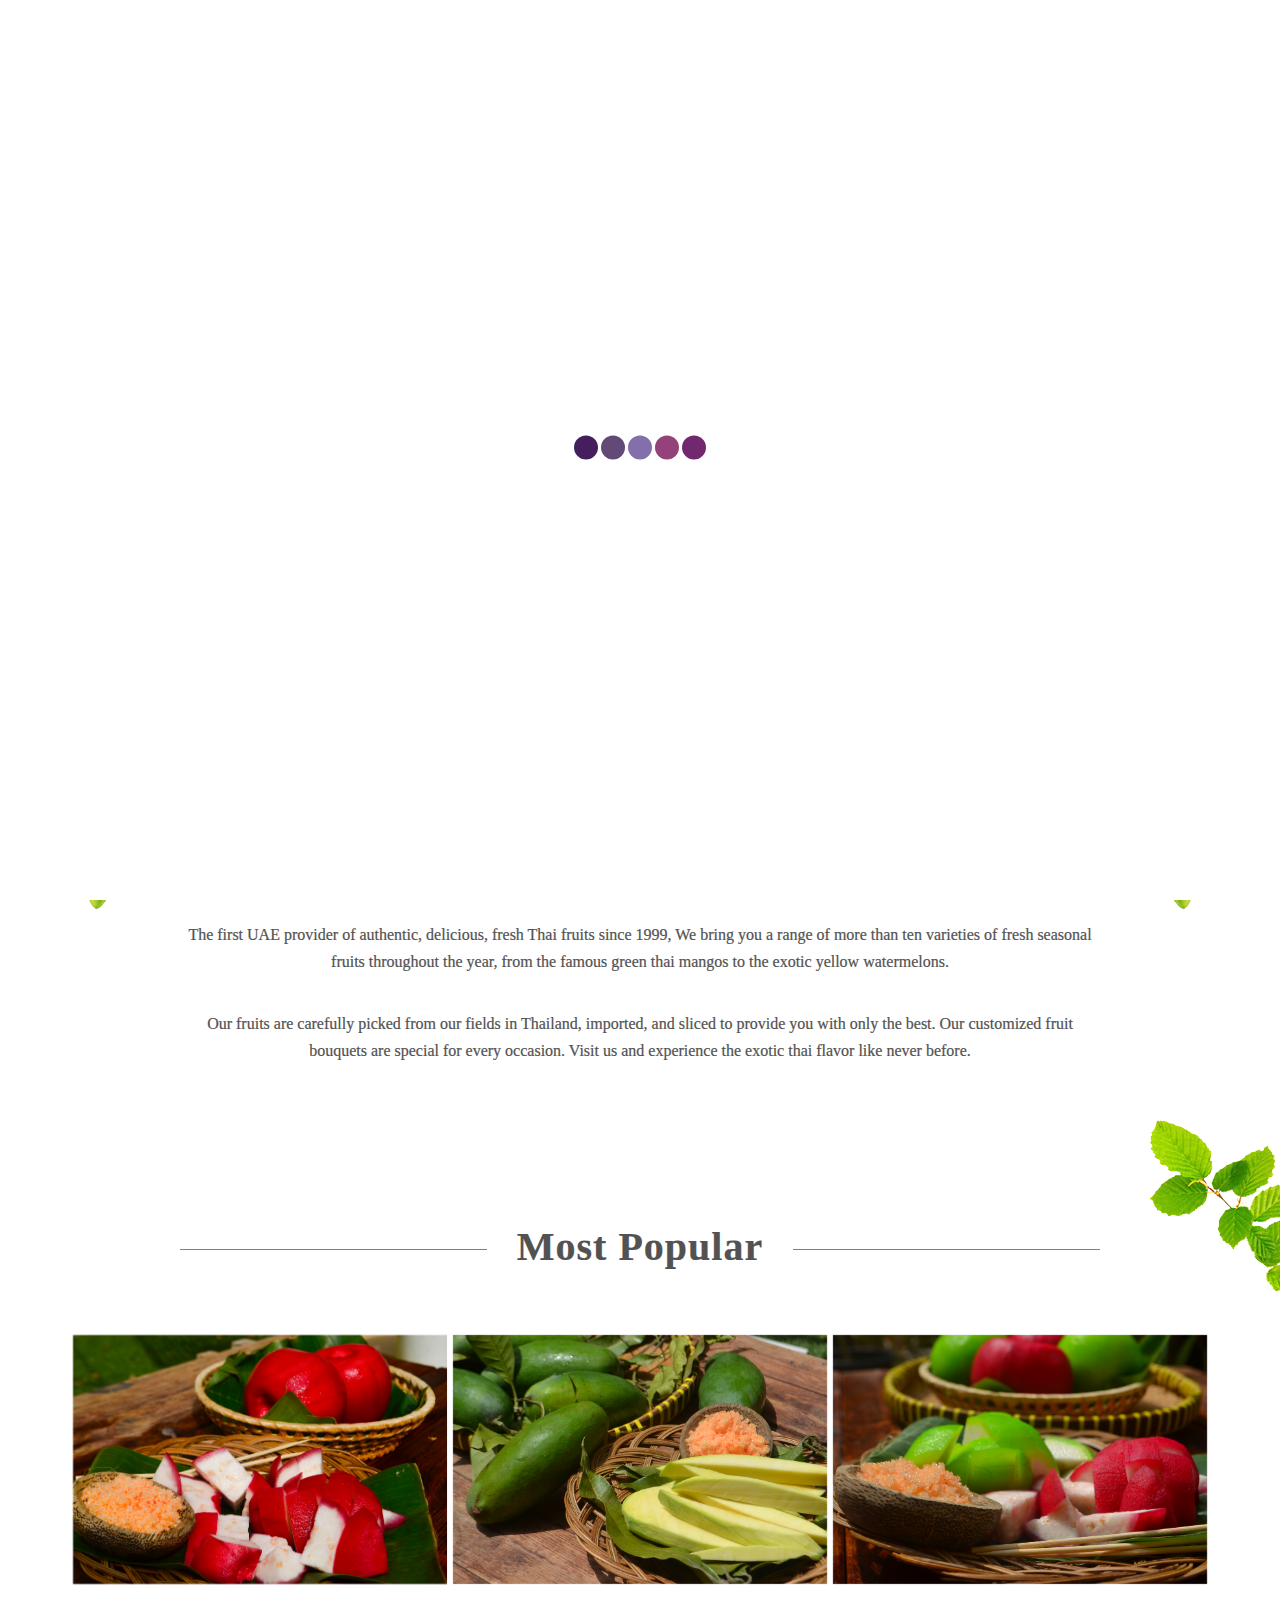
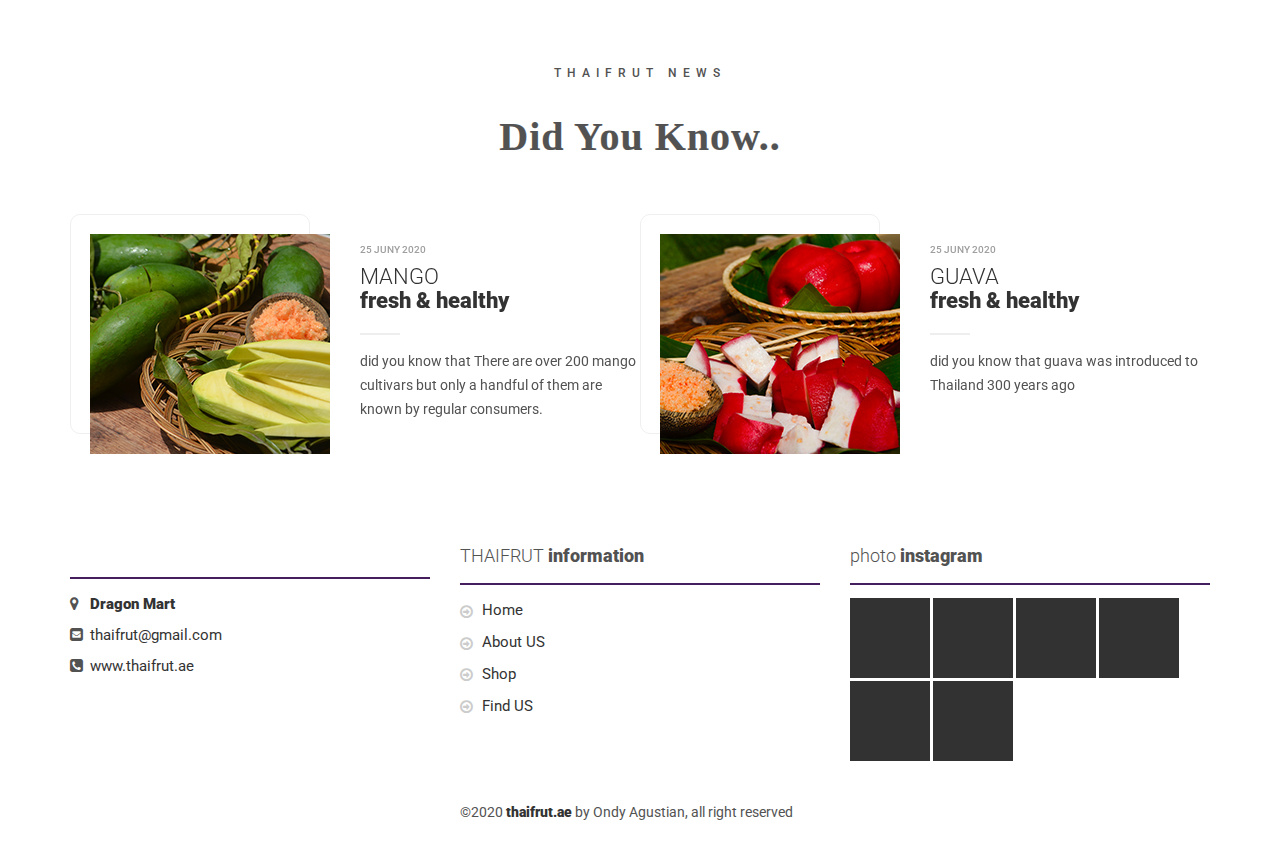
==== index.html @ 0eace8b3 "Update index.html" ====
<!DOCTYPE html>
<!--[if IE 7]><html class="no-js ie7 oldie" lang="en-US"> <![endif]-->
<!--[if IE 8]><html class="no-js ie8 oldie" lang="en-US"> <![endif]-->
<!--[if gt IE 8]><!-->
<html lang="en">
    <head>
        <meta charset="utf-8">
        <!--[if IE]><meta http-equiv="X-UA-Compatible" content="IE=edge"><![endif]-->
        <meta name="viewport" content="width=device-width, initial-scale=1">
        <meta name="description" content="business, ecommerce">
        <meta name="author" content="Green Design">

        <title>THAIFRUT</title>

        <!-- Favicon -->
        <link rel="apple-touch-icon" sizes="144x144" href="assets/ico/icon-thaifrut.png">
        <link rel="shortcut icon" href="assets/ico/icon-thaifrut.png">

        <!-- Font Icon -->
        <link href="assets/css/plugin/font-awesome.min.css" rel="stylesheet" type="text/css">
        



        <!-- CSS Global -->
        <link href="assets/css/plugin/bootstrap.min.css" rel="stylesheet" type="text/css">  
        <link href="assets/css/plugin/bootstrap-select.min.css" rel="stylesheet" type="text/css">           
        <link href="assets/css/plugin/animate.css" rel="stylesheet" type="text/css"> 
        <link href="assets/css/plugin/subscribe-better.css" rel="stylesheet" type="text/css"> 
        <link href="assets/css/plugin/owl.carousel.min.css" rel="stylesheet" type="text/css">
        <!-- Custom CSS -->
        <link href="assets/css/theme.css" rel="stylesheet" type="text/css">

        <!-- Color CSS --> 

        <!--[if lt IE 9]>
        <script src="assets/js/plugin/html5shiv.js"></script>
        <script src="assets/js/plugin/respond.js"></script>
        <![endif]-->        
    </head>

    <body id="home" class="wide" >

        <div id="loading">
            <div class="loader">
                <div class="dot"></div>
                <div class="dot"></div>
                <div class="dot"></div>
                <div class="dot"></div>
                <div class="dot"></div>
            </div>
        </div>

        <!-- WRAPPER -->
        <main class="wrapper home-wrap"> 
            <!-- CONTENT AREA -->

            <!-- Main Header Start -->
            <header class="main-header">                  
                <div class="container-fluid rel-div">
                    <div class="col-lg-4 col-sm-8">
                        <div class="main-logo">
                            <a href="index.html"> <img alt="" src="assets/img/logo/main-logo-1.png" />  </a>
                            
                        </div>
                    </div>

                    <div class="col-lg-6 responsive-menu">  
                        <div class="responsive-toggle fa fa-bars"> </div>
                        <nav class="fix-navbar" id="primary-navigation">            
                            <ul class="primary-navbar">                                                
                                <li class="dropdown active">
                                    <a href="index.html" class="dropdown-toggle" role="button" aria-haspopup="true" >Home</a>                                            
                                   
                                </li> 
                                <li><a href="about-us.html">About Us</a></li>
                                <li class="dropdown">
                                    <a href="#" class="dropdown-toggle" role="button" aria-haspopup="true" >Shop</a>                                     
                                </li>
                                
                                
                                <li><a href="contact.html">Find Us</a></li>   
                                
                            </ul>                           
                        </nav>
                    </div>

                  <div class="col-lg-2 col-sm-4 cart-megamenu">
                        
                        <div class="mega-submenu">

                            <span class="nav-trigger">
                                <a class="menu-toggle" href="#"> <img src="assets/img/icons/menu.png" alt="" /> </a>
                            </span>
                            
                        </div>
                        <div class="responsive-toggle fa fa-bars"> </div>
                    </div>

                </div>  
            </header>
            <!-- / Main Header Ends -->   

            <!-- Main Slider Start -->
            <section class="main-slide">
                <div id="naturix-slider" class="owl-carousel nav-1">
                    <div class="item">                        
                        <img alt=".." src="assets/img/slider/slide-1.jpg">
                        <div class="tbl-wrp slide-1">
                            <div class="text-middle">
                                <div class="tbl-cell">
                                    <div class="slide-caption container text-center">
                                        
                                       
                                        
                                    </div>
                                </div>
                            </div>
                        </div>
                    </div>
                    <div class="item">                       
                        <img alt=".." src="assets/img/slider/slide-3.jpg">
                        <div class="tbl-wrp slide-1">
                            <div class="text-middle">
                                <div class="tbl-cell">
                                    <div class="slide-caption container text-center">
                                        <div class="slide-title">
                                           
                                            
                                        </div>
                                        <div class="slide-title2 pb-50">
                                            
                                        </div>
                                        <div class="slide">
                                              
                                        </div>
                                    </div>
                                </div>
                            </div>
                        </div>
                    </div>
                </div>               
            </section>
            <!-- / Main Slider Ends -->   

            
            <!-- Organic Farmfood Starts-->
            <section class="organic-farm sec-space-top " style="background-image: url('assets/img/logo/background-3.png'); width: 100%; background-repeat: no-repeat;">

                <img alt="" src="assets/img/extra/sec-img-11.png" class="left-bg-img" />  
                <img alt="" src="assets/img/extra/sec-img-12.png" class="center-bg-img" />  

                <div class="container rel-div">
                    <div class="title-wrap">
                        <h2 class="section-title"> <span class="light-font">Welcome to</span> <strong>THAI FRUT </strong> </h2>
                        <h4 class="sub-title"> <span> ABOUT THAIFRUT STORE </span> </h4>
                        <p>The first UAE provider of authentic, delicious, fresh Thai fruits since 1999, We bring you a range of more than ten varieties of fresh seasonal fruits throughout the year, from the famous green thai mangos to the exotic yellow watermelons.</p>
                        <p>Our fruits are carefully picked from our fields in Thailand, imported, and sliced to provide you with only the best.
Our customized fruit bouquets are special for every occasion. Visit us and experience the exotic thai flavor like never before.</p>
                    </div>
                    
            </section>
            <!-- / Organic Farmfood Ends -->

            
            

            <!-- Deals Starts-->
            <section class="deals sec-space light-bg">
                <img alt="" src="assets/img/extra/sec-img-2.png" class="right-bg-img" />  
                  

                <div class="container m-bottom"> 
                     <div class="title-wrap">
                        <h2 class="section-title"> <span class="round-shape"><strong> Most Popular</strong> </span> </h2>
                    </div>
                    
                    <div id="owl-demo">
          
  <div class="item"><img src="assets/img/extra/deal-5.JPG" alt="Image"></div>
  <div class="item"><img src="assets/img/extra/deal-6.JPG" alt="Image"></div>
  <div class="item"><img src="assets/img/extra/deal-7.JPG" alt="Image"></div>
  <div class="item"><img src="assets/img/extra/deal-8.JPG" alt="Image"></div>
  <div class="item"><img src="assets/img/extra/deal-9.JPG" alt="Image"></div>
  <div class="item"><img src="assets/img/extra/deal-10.JPG" alt="Image"></div>
  <div class="item"><img src="assets/img/extra/deal-11.JPG" alt="Image"></div>
  
 
</div>
                </div>
            </section>
            <!-- / Deals Ends -->

            
          

            
            <!-- latest news Starts-->
            <section class="sec-space" style="background-color: #FFFFFF;">
                <div class="container"> 
                    <div class="title-wrap-1">
                        <h4 class="sub-title"> THAIFRUT NEWS </h4>
                        <h2 class="section-title"><strong>Did You Know.. </strong> </h2>
                    </div>

                    
                    <div class="row">
                        
                        <div class="col-lg-12 m-bottom">
                            <div id="owl-demo-2">
                            <div class="latest-news"> 
                                <div class="news-img">
                                    <img src="assets/img/blog/blog-sm-1.jpg" alt="" />
                                </div>
                                <div class="news-caption">
                                    <h4 class="sub-title-sm"> 25 JUNY 2020 </h4>
                                    <h2 class="title-2"> <a href="#"> <span class="light-font">MANGO</span><br><strong>fresh & healthy</strong> </a> </h2>
                                    <span class="divider-1"></span>
                                    <p>did you know that There are over 200 mango cultivars but only a handful of them are known by regular consumers.</p>
                                     
                                </div>
                            </div>
                            <div class="latest-news"> 
                                <div class="news-img">
                                    <img src="assets/img/blog/blog-sm-2.jpg" alt="" />
                                </div>
                                <div class="news-caption">
                                    <h4 class="sub-title-sm"> 25 JUNY 2020 </h4>
                                    <h2 class="title-2"> <a href="#"> <span class="light-font">GUAVA</span><br><strong>fresh & healthy</strong> </a> </h2>
                                    <span class="divider-1"></span>
                                    <p>did you know that guava was introduced to Thailand 300 years ago</p>
                                     
                                </div>
                            </div>
                            <div class="latest-news"> 
                                <div class="news-img">
                                    <img src="assets/img/blog/blog-sm-3.jpg" alt="" />
                                </div>
                                <div class="news-caption">
                                    <h4 class="sub-title-sm"> 25 JUNY 2020 </h4>
                                    <h2 class="title-2"> <a href="#"> <span class="light-font">RAMBUTAN</span><br><strong>fresh & healthy</strong> </a> </h2>
                                    <span class="divider-1"></span>
                                    <p>did you know that the word rambutan is derived from the Malay word rambut which means “hair”, a reference to the numerous hairy protuberances of the fruit.</p>
                                    
                                </div>
                            </div>
                            <div class="latest-news"> 
                                <div class="news-img">
                                    <img src="assets/img/blog/blog-sm-4.jpg" alt="" />
                                </div>
                                <div class="news-caption">
                                    <h4 class="sub-title-sm"> 25 JUNY 2020 </h4>
                                    <h2 class="title-2"> <a href="#"> <span class="light-font">LONGAN</span><br><strong>fresh & healthy</strong> </a> </h2>
                                    <span class="divider-1"></span>
                                    <p>did you know that the Seeds from longan can be used to stop the bleeding and absorb the venom after the snake bite.</p>
                                     
                                </div>
                            </div>
                            </div>  
                        </div>
                       
                    
                   
                    </div>
                    
                
                </div>
            </section>
            <!-- latest news Ends -->

            <!-- / CONTENT AREA -->

            <!-- FOOTER -->
            <footer class="page-footer"  style="background-image: url('assets/img/logo/background-1.jpg'); width: 100%; background-repeat: no-repeat;"> 
                <section class="sec-space light-bg">
                    <div class="container">
                        <div class="row">
                            <div class="col-md-4 col-sm-12 footer-widget">
                                <div class="main-logo">
                                    <a href="index.html"> <img alt="" src="assets/img/logo/main-logo.png" />  </a>
                                    <!-- <span class="medium-font">FRUITS STORE</span>-->
                                </div>
                                <span class="divider-2"></span>
                                <div class="text-widget">
                                    <ul>
                                        <li> <i class="fa fa-map-marker"></i> <span> <strong><a href="https://www.google.com/maps/place/Dragon+Mart/@25.2144328,55.2793891,12z/data=!4m19!1m13!4m12!1m4!2m2!1d55.2811785!2d25.2500322!4e1!1m6!1m2!1s0x3e5f6139c87f76c5:0xf11cf0123cb16f45!2sDragon+Mart+-+International+City+Al+Awir+Road+-+Interchange+5+-+Dubai!2m2!1d55.4131753!2d25.1746329!3m4!1s0x3e5f6139c87f76c5:0xf11cf0123cb16f45!8m2!3d25.1746329!4d55.4131753">Dragon Mart</a></strong></span> </li>
                                        <li> <i class="fa fa-envelope-square"></i> <span><a href="#">thaifrut@gmail.com</a> </span> </li>
                                        <li> <i class="fa fa-phone-square"></i> <span><a href="www.thaifrut.com">www.thaifrut.ae</a> </span> </li>
                                    </ul>
                                </div>
                            </div>
                            <div class="col-md-4 col-sm-4 footer-widget">
                                <h2 class="title-1">  <span class="light-font">THAIFRUT</span> <strong>information </strong> </h2>
                                <span class="divider-2"></span>
                                <ul class="list">
                                    <li> <a href="index.html"> Home </a> </li>
                                    <li> <a href="about-us.html"> About US </a> </li>
                                    <li> <a href="#"> Shop </a> </li>
                                    <li> <a href="contact.html"> Find US </a> </li>
                             
                                </ul>
                            </div>
                            
                            <div class="col-md-4 col-sm-4 footer-widget">
                                <h2 class="title-1">  <span class="light-font">photo  </span> <strong>instagram </strong> </h2>
                                <span class="divider-2"></span>
                                <ul class="instagram-widget">
                                    <li> <a href="#"> <img src="assets/img/extra/80x80-1.jpg" alt="" /> </a> </li>
                                    <li> <a href="#"> <img src="assets/img/extra/80x80-2.jpg" alt="" /> </a> </li>
                                    <li> <a href="#"> <img src="assets/img/extra/80x80-3.jpg" alt="" /> </a> </li>
                                    <li> <a href="#"> <img src="assets/img/extra/80x80-4.jpg" alt="" /> </a> </li>
                                    <li> <a href="#"> <img src="assets/img/extra/80x80-5.jpg" alt="" /> </a> </li>
                                    <li> <a href="#"> <img src="assets/img/extra/80x80-6.jpg" alt="" /> </a> </li>
                                </ul>
                            </div>
                        </div>
                    </div>
                </section>
                <section class="footer-bottom">
                 
                    <div class="container ptb-20">
                        <div class="row">
                            <div class="col-md-6 col-sm-6 col-md-offset-4 col-xs-offset-1">
                                <p>©2020 <a href="#"> <strong> thaifrut.ae</strong> </a>by Ondy Agustian, all right reserved</p> 
                                
                            </div>
                        </div>
                    </div>
                </section>
            </footer>
            <!-- /FOOTER -->
            <div id="to-top-mb" class="to-top mb"> <i class="fa fa-arrow-circle-o-up"></i> </div>
        </main>
        <!-- /WRAPPER -->

        <!-- Product Preview Popup -->
        <section class="modal fade" id="product-preview" tabindex="-1" role="dialog" aria-hidden="true">
            <div class="modal-dialog modal-lg product-modal">
                <div class="modal-content">
                    <a aria-hidden="true" data-dismiss="modal" class="sb-close-btn close" href="#"> <i class=" fa fa-close"></i> </a>                 

                    <div class="product-single pb-50 clearfix">
                        <!-- Single Products Slider Starts --> 
                        <div class="col-lg-6 col-sm-8 col-sm-offset-2 col-lg-offset-0 pt-50">
                            <div class="prod-slider sync1">
                                <div class="item"> 
                                    <img src="assets/img/products/prod-single-1.png" alt="">
                                    <a href="assets/img/products/prod-big-1.png" data-gal="prettyPhoto[prettyPhoto]" title="Product" class="caption-link"><i class="arrow_expand"></i></a>
                                </div>
                                <div class="item"> 
                                    <img src="assets/img/products/prod-single-2.png" alt=""> 
                                    <a href="assets/img/products/prod-big-2.png" data-gal="prettyPhoto[prettyPhoto]" title="Product" class="caption-link"><i class="arrow_expand"></i></a>
                                </div>
                                <div class="item"> 
                                    <img src="assets/img/products/prod-single-3.png" alt=""> 
                                    <a href="assets/img/products/prod-big-3.png" data-gal="prettyPhoto[prettyPhoto]" title="Product" class="caption-link"><i class="arrow_expand"></i></a>
                                </div> 
                                <div class="item"> 
                                    <img src="assets/img/products/prod-single-1.png" alt=""> 
                                    <a href="assets/img/products/prod-big-1.png" data-gal="prettyPhoto[prettyPhoto]" title="Product" class="caption-link"><i class="arrow_expand"></i></a>
                                </div> 
                            </div>

                            <div  class="sync2">
                                <div class="item"> <a href="#"> <img src="assets/img/products/thumb-1.png" alt=""> </a> </div>
                                <div class="item"> <a href="#"> <img src="assets/img/products/thumb-2.png" alt=""> </a> </div>
                                <div class="item"> <a href="#"> <img src="assets/img/products/thumb-3.png" alt=""> </a> </div>
                                <div class="item"> <a href="#"> <img src="assets/img/products/thumb-1.png" alt=""> </a> </div>
                            </div>
                        </div>
                        <!-- Single Products Slider Ends --> 

                        <div class="col-lg-6 pt-50">
                            <div class="product-content block-inline">

                                <div class="tag-rate">
                                    <span class="prod-tag tag-1">new</span> <span class="prod-tag tag-2">sale</span>
                                    <div class="rating">
                                        <span class="star active"></span>
                                        <span class="star active"></span>
                                        <span class="star active"></span>
                                        <span class="star active"></span>
                                        <span class="star active"></span>
                                        <span class="fsz-12"> Based on 25 reviews</span>
                                    </div>
                                </div>

                                <div class="single-caption"> 
                                    <h3 class="section-title">
                                        <a href="#"> <span class="light-font"> organic </span>  <strong>pinapple</strong></a>
                                    </h3>
                                    <span class="divider-2"></span>
                                    <p class="price"> 
                                        <strong class="clr-txt fsz-20">$50.00 </strong> <del class="light-font">$65.00 </del>
                                    </p>

                                    <div class="fsz-16">
                                        <p>Lorem ipsum dolor sit amet, consectetuer adiping elit food sed diam nonummy nibh euismod tincidunt ut laoreet dolore magna aliquam erat volutpat. </p>
                                    </div>

                                    <div class="prod-btns">
                                        <div class="quantity">
                                            <button class="btn minus"><i class="fa fa-minus-circle"></i></button>
                                            <input title="Qty" placeholder="03" class="form-control qty" type="text">
                                            <button class="btn plus"><i class="fa fa-plus-circle"></i></button>
                                        </div>
                                        <div class="sort-dropdown">
                                            <div class="search-selectpicker selectpicker-wrapper">
                                                <select class="selectpicker input-price"  data-width="100%"
                                                        data-toggle="tooltip">
                                                    <option>Kilo</option>
                                                    <option>2 Kilo</option>
                                                    <option>3 Kilo</option>
                                                    <option>4 Kilo</option>
                                                    <option>5 Kilo</option>
                                                </select>
                                            </div>
                                        </div>
                                        <div class="form-group"><label class="checkbox-inline"><input value="" type="checkbox"> <span>Ready in stock</span></label> </div>
                                    </div>
                                    <ul class="meta">
                                        <li> <strong> SKU </strong> <span>:  AB2922-B</span> </li>
                                        <li> <strong> CATEGORY </strong> <span>:  Fruits</span> </li>
                                        <li class="tags-widget"> <strong> TAGS </strong> <span>:  <a href="#">fruits</a> <a href="#">vegetables</a> <a href="#">juices</a></span> </li>
                                    </ul>
                                    <div class="divider-full-1"></div>
                                    <div class="add-cart pt-15">
                                        <a href="#" class="theme-btn btn"> <strong> ADD TO CART </strong> </a>
                                    </div>
                                </div>
                            </div>
                        </div> 
                    </div>  

                </div>
            </div>
        </section>
        <!-- / Product Preview Popup -->


        <!-- Subscribe Popup-Dark 
        <section id="subscribe-popups" class="subscribe-me popups-wrap">                
            <div class="modal-content">   
                <button type="button" class="sb-close-btn close popup-cls"> <i class="fa-times fa clr-txt"></i> </button>
                <div class="subscribe-wrap">                                                                   
                    <div class="main-logo">
                        <a href="index.html"> <img alt="" src="assets/img/logo/main-logo.png" />  </a>
                    </div>

                    <div class="title-wrap">
                        <h2 class="section-title"> <strong>Subscribe Newsletter</strong> </h2>
                        <h4 class="fsz-12"> Join our newsletter for free & get latest news weekly </h4>
                    </div>

                    <form class="newsletter-form">
                        <div class="form-group">
                            <input class="form-control" placeholder="enter your email address" required="" type="text">                                                                                     
                        </div>
                        <div class="form-group">                                               
                            <button class="theme-btn upper-text" type="submit"> <strong> subscribe </strong> </button>                                            
                        </div>
                    </form>
                </div>
            </div>
        </section>
         Subscribe Popup-Dark -->

        <!-- JS Global -->
        <script src="assets/js/plugin/jquery-2.2.4.min.js"></script>   
        <script src="assets/js/plugin/bootstrap.min.js"></script>
        <script src="assets/js/plugin/bootstrap-select.min.js"></script>
        <script src="assets/js/plugin/owl.carousel.min.js"></script>
        <script src="assets/js/plugin/jquery.plugin.min.js"></script>
        <script src="assets/js/plugin/jquery.countdown.js"></script>
        <script src="assets/js/plugin/jquery.subscribe-better.min.js"></script>

        <!-- Custom JS -->   
        <script src="assets/js/theme.js"></script>


    </body>
</html>
---- assets/css/plugin/subscribe-better.css ----
/*=================================================
Class Definitions
=================================================*/


.sb {
  display: none;
  position: fixed;
  top: 50%;
  left: 50%;
  margin-left: -250px;
  margin-top: -150px;
  width: 500px;
  height: 200px;
  background: white;
  padding: 25px;
  box-shadow: 0 2px 3px rgba(0,0,0,0.5);
  -moz-box-shadow: 0 2px 3px rgba(0,0,0,0.5);
  -webkit-box-shadow: 0 2px 3px rgba(0,0,0,0.5);
  z-index: 1999;
  opacity: 0;
}

.sb h2 {
  margin-top: 0;
}

.sb p {
  font-size: 20px;
}

.sb form input[type='text'], .sb form input[type='password'], .sb form input[type='email'], .sb form textarea{
  margin: 0;
  border: none;
  background: #f7f7f7;
  padding: 18px 10px;
  font-size: 16px;
  width: 79%;
  box-sizing: border-box;
  -moz-box-sizing: border-box;
  -webkit-box-sizing: border-box;
}

.sb form input[type='submit']{
  padding: 18px 10px;
  background: none;
  font-size: 16px;
  text-transform: uppercase;
  border: none;
  background: black;
  color: white;
  width: 20%;
  margin: 0;
}

.sb .sb-close-btn {
  position: absolute;
  right: 10px;
  top: 10px;
  color: #ccc;
}

.sb.sb-withoverlay {
  position: absolute;
  top: 200px;
  left: 50%;
  margin-left: -250px;
}


.sb-open.sb-open-with-overlay {
  overflow: hidden;
}

.sb-open .sb-overlay {
  opacity: 1;
}

.sb-open .sb {
  opacity: 1;
}

.sb-overlay {
  height: 100%;
  width: 100%;
  background: rgba(0, 0, 0, 0.58);
  opacity: 0;
  position: fixed;
  left: 0;
  right: 0;
  top: 0;
  z-index: 100;
  -webkit-transition: all 0.5s ease-in-out;
  -moz-transition: all 0.5s ease-in-out;
  -o-transition: all 0.5s ease-in-out;
  transition: all 0.5s ease-in-out;
  overflow: auto;
}

.sb-close-backdrop {
  position: absolute;
  top: 0;
  left: 0;
  width: 100%;
  height: 100%;
  cursor: pointer;
}

[class^="sb-animation-"], [class*=" sb-animation-"] {
  -webkit-animation-duration: 500ms;
  -moz-animation-duration: 500ms;
  -o-animation-duration: 500ms;
  animation-duration: 500ms;
}

.sb-animation-flyInRight {
  -webkit-animation-name: flyInRight;
	-moz-animation-name: flyInRight;
	-o-animation-name: flyInRight;
	animation-name: flyInRight;
}

.sb-animation-flyOutRight {
  -webkit-animation-name: flyOutRight;
	-moz-animation-name: flyOutRight;
	-o-animation-name: flyOutRight;
	animation-name: flyOutRight;
}

.sb-animation-flyInLeft {
  -webkit-animation-name: flyInLeft;
	-moz-animation-name: flyInLeft;
	-o-animation-name: flyInLeft;
	animation-name: flyInLeft;
}

.sb-animation-flyOutLeft {
  -webkit-animation-name: flyOutLeft;
	-moz-animation-name: flyOutLeft;
	-o-animation-name: flyOutLeft;
	animation-name: flyOutLeft;
}

.sb-animation-flyInUp {
  -webkit-animation-name: flyInUp;
	-moz-animation-name: flyInUp;
	-o-animation-name: flyInUp;
	animation-name: flyInUp;
}

.sb-animation-flyOutUp {
  -webkit-animation-name: flyOutUp;
	-moz-animation-name: flyOutUp;
	-o-animation-name: flyOutUp;
	animation-name: flyOutUp;
}

.sb-animation-flyInDown {
  -webkit-animation-name: flyInDown;
	-moz-animation-name: flyInDown;
	-o-animation-name: flyInDown;
	animation-name: flyInDown;
}

.sb-animation-flyOutDown {
  -webkit-animation-name: flyOutDown;
	-moz-animation-name: flyOutDown;
	-o-animation-name: flyOutDown;
	animation-name: flyOutDown;
}
/*=================================================
Animation Library
=================================================*/

@-webkit-keyframes flyInRight {
	0% {
		opacity: 0;
		-webkit-transform: translateX(3000px);
	}

	100% {
		-webkit-transform: translateX(0);
	}
}

@-moz-keyframes flyInRight {
	0% {
		opacity: 0;
		-moz-transform: translateX(3000px);
	}

	100% {
		-moz-transform: translateX(0);
	}
}

@-o-keyframes flyInRight {
	0% {
		opacity: 0;
		-o-transform: translateX(3000px);
	}

	100% {
		-o-transform: translateX(0);
	}
}

@keyframes flyInRight {
	0% {
		opacity: 0;
		transform: translateX(3000px);
	}

	100% {
		transform: translateX(0);
	}
}

@-webkit-keyframes flyOutRight {
	0% {
		-webkit-transform: translateX(0);
	}

	100% {
	  opacity: 0;
		-webkit-transform: translateX(3000px);
	}
}

@-moz-keyframes flyOutRight {
	0% {
		-moz-transform: translateX(0);
	}

	100% {
	  opacity: 0;
		-moz-transform: translateX(3000px);
	}
}

@-o-keyframes flyOutRight {
	0% {
		-o-transform: translateX(0);
	}

	100% {
	  opacity: 0;
		-o-transform: translateX(3000px);
	}
}

@keyframes flyOutRight {
	0% {
		transform: translateX(0);
	}

	100% {
	  opacity: 0;
		transform: translateX(3000px);
	}
}

@-webkit-keyframes flyInLeft {
	0% {
		opacity: 0;
		-webkit-transform: translateX(-3000px);
	}

	100% {
		-webkit-transform: translateX(0);
	}
}

@-moz-keyframes flyInLeft {
	0% {
		opacity: 0;
		-moz-transform: translateX(-3000px);
	}

	100% {
		-moz-transform: translateX(0);
	}
}

@-o-keyframes flyInLeft {
	0% {
		opacity: 0;
		-o-transform: translateX(-3000px);
	}

	100% {
		-o-transform: translateX(0);
	}
}

@keyframes flyInLeft {
	0% {
		opacity: 0;
		transform: translateX(-3000px);
	}

	100% {
		transform: translateX(0);
	}
}
@-webkit-keyframes flyOutLeft {
	0% {
		-webkit-transform: translateX(0);
	}

	100% {
		opacity: 0;
		-webkit-transform: translateX(-3000px);
	}
}

@-moz-keyframes flyOutLeft {
	0% {
		-moz-transform: translateX(0);
	}

	100% {
		opacity: 0;
		-moz-transform: translateX(-3000px);
	}
}

@-o-keyframes flyOutLeft {
	0% {
		-o-transform: translateX(0);
	}

	100% {
		opacity: 0;
		-o-transform: translateX(-3000px);
	}
}

@keyframes flyOutLeft {
	0% {
		transform: translateX(0);
	}

	100% {
		opacity: 0;
		transform: translateX(-3000px);
	}
}

@-webkit-keyframes flyInUp {
	0% {
		opacity: 0;
		-webkit-transform: translateY(-2000px);
	}

	100% {
		-webkit-transform: translateY(0);
	}
}

@-moz-keyframes flyInUp {
	0% {
		opacity: 0;
		-moz-transform: translateY(-2000px);
	}

	100% {
		-moz-transform: translateY(0);
	}
}

@-o-keyframes flyInUp {
	0% {
		opacity: 0;
		-o-transform: translateY(-2000px);
	}

	100% {
		-o-transform: translateY(0);
	}
}

@keyframes flyInUp {
	0% {
		opacity: 0;
		transform: translateY(-2000px);
	}

	100% {
		transform: translateY(0);
	}
}

@-webkit-keyframes flyOutUp {
	0% {
		-webkit-transform: translateY(0);
	}

	100% {
		opacity: 0;
		-webkit-transform: translateY(-2000px);
	}
}

@-moz-keyframes flyOutUp {
	0% {
		-moz-transform: translateY(0);
	}

	100% {
		opacity: 0;
		-moz-transform: translateY(-2000px);
	}
}

@-o-keyframes flyOutUp {
	0% {
		-o-transform: translateY(0);
	}

	100% {
		opacity: 0;
		-o-transform: translateY(-2000px);
	}
}

@keyframes flyOutUp {
	0% {
		transform: translateY(0);
	}

	100% {
		opacity: 0;
		transform: translateY(-2000px);
	}
}


@-webkit-keyframes flyInDown {
	0% {
		opacity: 0;
		-webkit-transform: translateY(2000px);
	}

	100% {
		-webkit-transform: translateY(0);
	}
}

@-moz-keyframes flyInDown {
	0% {
		opacity: 0;
		-moz-transform: translateY(2000px);
	}

	100% {
		-moz-transform: translateY(0);
	}
}

@-o-keyframes flyInDown {
	0% {
		opacity: 0;
		-o-transform: translateY(2000px);
	}

	100% {
		-o-transform: translateY(0);
	}
}

@keyframes flyInDown {
	0% {
		opacity: 0;
		transform: translateY(2000px);
	}

	100% {
		transform: translateY(0);
	}
}

@-webkit-keyframes flyOutDown {
	0% {
		-webkit-transform: translateY(0);
	}

	100% {
		opacity: 0;
		-webkit-transform: translateY(2000px);
	}
}

@-moz-keyframes flyOutDown {
	0% {
		-moz-transform: translateY(0);
	}

	100% {
		opacity: 0;
		-moz-transform: translateY(2000px);
	}
}

@-o-keyframes flyOutDown {
	0% {
		-o-transform: translateY(0);
	}

	100% {
		opacity: 0;
		-o-transform: translateY(2000px);
	}
}

@keyframes flyOutDown {
	0% {
		transform: translateY(0);
	}

	100% {
		opacity: 0;
		transform: translateY(2000px);
	}
}
---- assets/css/theme.css ----
/* --------------------------------------------------------------------------
 * jThemes Studio : Naturix
 *
 * file           : style.css
 * Desc           : Naturix Template - Stylesheet
 * Version        : 1.0.2
 * Date           : 
 * Author         : jThemes Studio
 * Author URI     : 
 * Email          : 
 *
 * jThemes Studio. Copyright 2017. All Rights Reserved.
 * -------------------------------------------------------------------------- */
/* --------------------------------------------------------------------------
 *  Home Naturix Template - Table of Content

  1 - General
    1.1 - Preloader
    1.2 - Global properties (body, common classes, structure etc)
    1.3 - Page section block
    1.4 - Typography (section title, links, page dividers)
    1.5 - Buttons 
    1.6 - Form / Input / Textarea  
    1.7 - Theme Colors
    1.8 - Theme Fonts
    1.9 - Rating Stars
    1.10 - Product Box Structure 
    1.11 - Slider Pagination Style
    1.12 - Breadcrumb
    1.13 - Content Middle
  2 - Header
  3 - Home
  4 - Shop
  5 - My Account
  6 - Blog
  7 - Contact
  8 - Comingsoon
  9 - Footer
  10 - Popups
    10.1 - To Top
    10.2 - Subscribe
  11 - Login

 * -------------------------------------------------------------------------- */
@import url('https://fonts.googleapis.com/css?family=Roboto:300,300i,400,400i,500,500i,700,700i,900,900i');
@import url('https://fonts.googleapis.com/css?family=Great+Vibes&subset=latin-ext');


@font-face {
    font-family: Helvetica-bold, Arial, sans-serif;
    src: url(fonts/helvetica-bold.ttf);
    font-weight: 900;
}

@font-face {
    font-family: Helvetica-normal, Arial, sans-serif;
    src: url(fonts/helvetica-normal.ttf);
    font-weight: 400;
}

/*******************************
    1 - GENERAL CSS STARTS 
********************************/

/*---------------- 1.1 Preloader Starts ------------------*/
#loading {
    height: 100%;
    width: 100%;
    position: fixed;
    z-index: 2000;
    top: 0;
    background: #fff;
}

.loader {
    position: absolute;
    top: 50%;
    left: 40%;
    margin-left: 10%;
    transform: translate3d(-50%, -50%, 0);
}

.loader .dot {
    width: 24px;
    height: 24px;
    background: #79d1d6;
    border-radius: 100%;
    display: inline-block;
    animation: slide 1s infinite;
}

.loader .dot:nth-child(1) {
    animation-delay: 0.1s;
    background:#451e5d;
}

.loader .dot:nth-child(2) {
    animation-delay: 0.2s;
    background:  #634975;
}

.loader .dot:nth-child(3) {
    animation-delay: 0.3s;
    background: #846faa;
}

.loader .dot:nth-child(4) {
    animation-delay: 0.4s;
    background:  #934379 ;
}

.loader .dot:nth-child(5) {
    animation-delay: 0.5s;
    background: #72286f
}

@-moz-keyframes slide {
    0% {
        transform: scale(1);
    }
    50% {
        opacity: 0.3;
        transform: scale(2);
    }
    100% {
        transform: scale(1);
    }
}

@-webkit-keyframes slide {
    0% {
        transform: scale(1);
    }
    50% {
        opacity: 0.3;
        transform: scale(2);
    }
    100% {
        transform: scale(1);
    }
}

@-o-keyframes slide {
    0% {
        transform: scale(1);
    }
    50% {
        opacity: 0.3;
        transform: scale(2);
    }
    100% {
        transform: scale(1);
    }
}

@keyframes slide {
    0% {
        transform: scale(1);
    }
    50% {
        opacity: 0.3;
        transform: scale(2);
    }
    100% {
        transform: scale(1);
    }
}

/*---------------- 1.1 Preloader Ends ------------------*/

/*---------------- 1.2 Global properties (body, common classes, structure etc) Starts ----------------------*/
body {
    font-family: 'Roboto', sans-serif;
    font-weight: normal;
    background-color: #ffffff;
    color: #525252;
    -webkit-font-kerning: auto;
    -webkit-font-smoothing: antialiased;
    -webkit-backface-visibility: visible !important;
    overflow-x: hidden;
}

.wrapper {
    overflow-x: hidden;
}

.boxed .wrapper {
    background-color: #ffffff;
    margin: 0 auto;
    max-width: 1200px;
}

.no-padding {
    padding-left: 0;
    padding-right: 0;
}

.no-pad-right {
    padding-right: 0;
}

.no-pad-left {
    padding-left: 0;
}

.no-margin {
    margin: 0;
}

img {
    max-width: 100%;
    /*max-height: 100%;*/
    height: auto;
}

.owl-carousel .owl-item img {
    width: auto;
    height: auto;
    margin: auto;
}

.light-bg {
    background-image: url('assets/img/logo/background-1.jpg');
    width: 100%;
}

.white-bg {
    background-color: #fff;
}

.black-bg {
    background-color: #000;
}

.rel-div {
    position: relative;
}

.mask-overlay, .theme-color-mask, .white-mask {
    bottom: 0;
    left: 0;
    position: absolute;
    right: 0;
    top: 0;
    z-index: 0;
}

.mask-overlay {
    background: rgba(0, 0, 0, 0.5) none repeat scroll 0 0;
}

.white-mask {
    background: rgba(255, 255, 255, 0.5) none repeat scroll 0 0;
}

strong {
    font-weight: 900;
}

.section-icon {
    text-align: center;
}

.section-icon .icon i {
    color: #92d2a7;
    font-size: 11px;
    margin: auto 1px;
}

.section-icon .icon {
    font-size: 15px;
}

.white-color {
    color: #fff;
}

.black-color {
    color: #000000;
}

.gray-color {
    color: #999;
}

.main-color {
    color: #525252;
}

.green-clr {
    color: #669900;
}

.red-clr {
    color: #e04337;
}

.clr-txt-2 {
    color: #90d3a6;
}

.block-inline {
    display: inline-block;
    width: 100%;
    vertical-align: middle;
}

.list-items li {
    display: inline-block;
    margin: 0 5px;
}

.list-items {
    margin-bottom: 0;
}

/*-- Tags --*/
.prod-tag {
    border-radius: 2em;
    color: #fff;
    display: inline-block;
    font-size: 10px;
    height: 22px;
    letter-spacing: 2px;
    line-height: 18px;
    margin: 50px 3px auto;
    padding: 2px 15px;
    text-align: center;
    text-transform: uppercase;
    width: 70px;
}

.prod-tag.tag-1 {
    background-color: #29A44A;
}

.prod-tag.tag-2 {
    background-color: #451e5d;
}

/*------------------- 1.2 Global properties (body, common classes, structure etc) Ends -----------------*/

/*---------------------- 1.3 Section Space Starts ----------------------------*/
section {
    position: relative;
}

.sec-space {
    
    padding-top: 50px;
}

.sec-space-bottom {
    padding-bottom: 50px;
}

.sec-space-top {
    padding-top: 50px;
}

.ptb-10 {
    padding-bottom: 10px;
    padding-top: 10px;
}

.pb-10 {
    padding-bottom: 10px;
}

.pt-10 {
    padding-top: 10px;
}

.ptb-15 {
    padding-bottom: 15px;
    padding-top: 15px;
}

.pb-15 {
    padding-bottom: 15px;
}

.pt-15 {
    padding-top: 15px;
}

.ptb-50 {
    padding-bottom: 50px;
    padding-top: 50px;
}

.pb-50 {
    padding-bottom: 50px;
}

.pt-50 {
    padding-top: 50px;
}

.ml-10 {
    margin-left: 10px;
}
.ptb-20 {
    padding-bottom: 20px;
    padding-top: 20px;
}
.m-bottom {
margin-bottom: 20px;
}

.mt-25{
    margin-top: 25px;
}
.mt-45{
    margin-top: 45px;
}
/*---------------------------- 1.3 Page section block Ends ---------------------------*/

/*--------------------------- 1.4 Typography (section title, links, page dividers) Starts -------------------------- */
a:hover,
a:active,
a:focus,
.btn:hover, .btn:focus, .btn:active {
    text-decoration: none;
    outline: 0;
}

a, .btn, button {
    -ms-transition: all 0.4s ease-in-out;
    -webkit-transition: all 0.4s ease-in-out;
    transition: all 0.4s ease-in-out;
    color: #333;
}

a:hover,
a:active,
a:focus {
    text-decoration: none;
}

a.clr-txt:hover {
    color: #525252;
}

div, img, p, h2, h3, h4, h5, h6, a::before, a::after, i {
    -ms-transition: all 0.4s ease-in-out;
    -webkit-transition: all 0.4s ease-in-out;
    transition: all 0.4s ease-in-out;
}

p {
    margin-bottom: 15px;
    line-height: 1.7;
}

ul,
ol {
    padding-left: 0;
    list-style: none;
    margin-bottom: 20px;
}

ul ul,
ol ul,
ul ol,
ol ol {
    padding-left: 20px;
}

h2, h3, h4, h5, h6 {
    margin-top: 10px;
    margin-bottom: 10px;
}

.h1 .small, .h1 small, .h2 .small, .h2 small, .h3 .small, .h3 small, .h4 .small, .h4 small, .h5 .small, .h5 small, .h6 .small, .h6 small, h1 .small, h1 small, h2 .small, h2 small, h3 .small, h3 small, h4 .small, h4 small, h5 .small, h5 small, h6 .small, h6 small {
    color: #525252;
}

.title-wrap {
    display: inline-block;
    width: 100%;
    vertical-align: middle;
    text-align: center;
    margin-bottom: 30px;
}
.title-wrap-1 {
    display: inline-block;
    width: 100%;
    vertical-align: middle;
    text-align: center;
    
}

.title-wrap > p {
     font-family:"DHF Happy Birthday Ryan Ragular" !important;
    font-size:16px;font-style:normal;
    -webkit-font-smoothing: antialiased;
    -webkit-text-stroke-width: 0.2px;
    -moz-osx-font-smoothing: grayscale;
    margin: 35px auto 25px;
    width: 80%;
}

.section-title {
    font-family:"DHF Happy Birthday Ryan Italic" !important;
    font-size:16px;font-style:normal;
    -webkit-font-smoothing: antialiased;
    -webkit-text-stroke-width: 0.2px;
    -moz-osx-font-smoothing: grayscale;
    margin: 35px auto 25px;
    width: 80%;
    font-size: 40px;
    letter-spacing: 1px;
}

.section-title strong {
    position: relative;
}

.section-title strong > img {
    bottom: 100%;
    left: 82px;
    margin: auto auto -9px;
    position: absolute;
}

.section-title .round-shape {
    
    display: inline-block;
    margin-top: 15px;
    padding: 5px 30px 8px;
}

.section-title .round-shape {
    position: relative;
}

.section-title .round-shape:before,
.section-title .round-shape:after {
    border-bottom: 1px solid grey;
    content: "";
    height: 5px;
    position: absolute;
    top: 25px;
    width: 100%;
}

.section-title .round-shape:before {
    right: 100%;
}

.section-title .round-shape:after {
    left: 100%;
}

.sub-title {
    font-size: 12px;
    text-transform: uppercase;
    letter-spacing: 6px;
}

.sub-title > span {
    position: relative;
}

.sub-title > span:before,
.sub-title > span:after {
    border-bottom: 1px solid #ccc;
    content: "";
    height: 5px;
    position: absolute;
    top: 3px;
    width: 50px;
}

.sub-title span:before {
    right: 100%;
    margin-right: 15px;
}

.sub-title span:after {
    left: 100%;
    margin-left: 15px;
}

.sub-title-sm {
    font-size: 10px;
    text-transform: uppercase;
    letter-spacing: 6px;
    color: #9f9f9f;
}

.sub-title-1 {
    font-size: 10px;
    text-transform: uppercase;
    color: #9f9f9f;
}

.title-1 {
    font-size: 18px;
}

.title-2, .widget-title {
    font-size: 22px;
    font-weight: 700;
}

.title-sec {
    font-size: 40px;
}

.over-txt-title .light-font {
    position: relative;
    text-align: center;
}

.over-txt {
    bottom: 0;
    font-size: 12px;
    font-weight: 900;
    height: 17px;
    left: 0;
    margin: auto;
    padding: 2px;
    position: absolute;
    right: 0;
    top: 0;
    width: 100%;
}

strong {
    font-weight: 900;
}

.divider-full-1 {
    border: 1px dashed #e9e9e9;
    display: inline-block;
    height: 1px;
    margin: 10px auto;
    width: 100%;
    vertical-align: middle;
}

.divider-1 {
    background-color: #eee;
    display: inline-block;
    height: 2px;
    margin: 10px auto;
    width: 40px;
}

.divider-2 {
    background-color: #eee;
    display: inline-block;
    height: 2px;
    margin: 10px auto;
    width: 100%;
}

/*-- Theme Tabs --*/
.theme-tabs {
    font-size: 16px;
    margin: 0;
}

.theme-tabs > li {
    display: inline-block;
    vertical-align: middle;
    margin: 3px;
}

.theme-tabs a {
    border: 2px solid #d8d8d7;
    border-radius: 25px;
    color: #9f9e9c;
    display: inline-block;
    height: 45px;
    line-height: 30px;
    min-width: 180px;
    padding: 5px 10px;
    text-align: center;
    vertical-align: middle;
}

.theme-tabs.small a {
    border-width: 1px;
    font-size: 14px;
    height: 30px;
    line-height: 15px;
    min-width: initial;
    padding: 5px 15px;
}

.theme-tabs .active a, .theme-tabs a:hover, .theme-tabs a:focus {
    color: #fff;
    -webkit-box-shadow: 1px 4px 51px -17px rgba(0, 0, 0, 0.75);
    -moz-box-shadow: 1px 4px 51px -17px rgba(0, 0, 0, 0.75);
    box-shadow: 1px 4px 51px -17px rgba(0, 0, 0, 0.75);
}

.organic-content > .tab-pane {
    display: block;
    height: 0;
}

.organic-content > .active {
    height: auto;
}

/*-- ./Theme Tabs --*/

/*------------------------ 1.4 Typography (section title, links, page dividers) Ends ---------------------- */

/*--------------------------- 1.5 Buttons Starts ---------------------- */
.theme-btn, .theme-btn-2, .theme-btn-3 {
    border: medium none;
    border-radius: 2em;
    box-shadow: none;
    font-size: 18px;
    height: 52px;
    padding: 0 25px;
    color: #fff;
    min-width: 200px;
    line-height: 50px;
}

.theme-btn > i {
    font-size: 14px;
    margin-left: 5px;
}

.theme-btn:hover, .theme-btn:focus {
    background-color: #525252;
    color: #fff;
}

.theme-btn-sm, .theme-btn-sm-2, .theme-btn-sm-3 {
    border-radius: 2em;
    display: inline-block;
    font-size: 12px;
    font-weight: 500;
    height: 35px;
    line-height: 25px;
    min-width: 120px;
    padding: 5px 20px;
    text-align: center;
    text-transform: uppercase;
}

.theme-btn-2, .theme-btn-sm-2 {
    background-color: #90d3a6;
    color: #fff;
}

.theme-btn-3, .theme-btn-sm-3 {
    background-color: #75d1d7;
    color: #fff;
}

.theme-btn-2:hover, .theme-btn-sm-2:hover, .theme-btn-3:hover, .theme-btn-sm-3:hover {
    background-color: #525252;
    color: #fff;
}

.sm-bnt-wht {
    background-color: #fff;
    border-radius: 2em;
    border: 1px solid #bac3c3;
    color: #bac3c3;
    display: inline-block;
    font-size: 12px;
    font-weight: 500;
    height: 35px;
    line-height: 25px;
    min-width: 120px;
    padding: 5px 20px;
    text-align: center;
    text-transform: uppercase;
}

.light-bg .sm-bnt-wht {
    border: 1px solid #fff;
}

.sm-bnt-wht:hover, .sm-bnt-wht:focus {
    background-color: #525252;
    border-color: #525252;
    color: #fff;
}

.slide-btn {

}

.slide-btn::after {
    background: #fff none repeat scroll 0 0;
    border-radius: 30px;
    bottom: 5px;
    content: "";
    left: 5px;
    position: absolute;
    right: 5px;
    top: 5px;
    z-index: -2;
}

.slide-btn {
    background: rgba(0, 0, 0, 0) linear-gradient(to top, #5dc6cf 0%, #a7d39f 100%) repeat scroll 0 0;
    border: medium none;
    border-radius: 30px;
    display: inline-block;
    font-size: 16px;
    font-weight: 600;
    height: 50px;
    line-height: 50px;
    outline: medium none;
    padding: 0 16px;
    position: relative;
    text-align: center;
    text-transform: uppercase;
    width: 160px;
    z-index: 3;
}

.slide-btn:hover {
    color: #fff;
}

.slide-btn:hover::after {
    background: transparent;
}

label.btn input {
    background: rgba(0, 0, 0, 0) none repeat scroll 0 0;
    border: medium none;
    text-transform: uppercase;
}

/*------------------------ 1.5 Buttons Ends ---------------------------- */

/*----------------------- 1.6 Form / Input / Textarea Starts --------------------------- */

.form-group {
    margin-bottom: 20px;
}

.form-control, .input-group-addon, .bootstrap-select .btn {
    background-color: #fbfbfb;
    border-color: #e7e7e6;
    border-radius: 25px;
    box-shadow: none;
    font-size: 13px;
    height: 45px;
    line-height: 40px;
    padding: 10px 20px;
}

textarea.form-control, textarea {
    height: auto !important;
    resize: vertical;
}

/*-- Checkbox/Radiobox Starts --*/
.form-group [type="checkbox"], .form-group [type="radio"] {
    border: 0 none;
    clip: rect(0, 0, 0, 0);
    height: 1px;
    margin: -1px;
    overflow: hidden;
    padding: 0;
    position: absolute;
    width: 1px;
}

.form-group .checkbox-inline, .form-group .radio-inline {
    font-size: 16px;
    line-height: normal;
    padding-left: 0;
    text-transform: none;
}

.form-group [type="checkbox"] + span, .form-group [type="radio"] + span {
    cursor: pointer;
    vertical-align: text-top;
}

.form-group [type="checkbox"] + span::before {
    color: #e6e6e5;
    content: "\f096";
    font-family: FontAwesome;
    font-size: 18px;
    margin-right: 8px;
    vertical-align: middle;
    line-height: 0;
}

.form-group [type="checkbox"]:checked + span:before {
    content: "\f046";
    font-family: FontAwesome;
}

.form-group [type="radio"] + span::before {
    color: #999999;
    content: "\f10c";
    font-family: FontAwesome;
    font-size: 14px;
    margin-right: 8px;
    vertical-align: middle;
    line-height: 0;
}

.form-group [type="radio"]:checked + span:before {
    content: "\f192";
    font-family: FontAwesome;
}

/*-- Checkbox/Radiobox Ends --*/

/*--Bootstrap Select--*/
.bootstrap-select .btn .filter-option {
    font-size: 12px;
    line-height: 30px;
}

.bootstrap-select.btn-group .dropdown-toggle .caret {
    border: none;
    margin-top: 0;
    right: 30px;
    top: 0;
}

.bootstrap-select.btn-group .dropdown-toggle .caret:after {
    content: "\f107";
    font-family: fontawesome;
    font-size: 14px;
}

.bootstrap-select .btn-default.active.focus, .bootstrap-select .btn-default.active:focus, .bootstrap-select .btn-default.active:hover,
.bootstrap-select .btn-default.focus:active, .bootstrap-select .btn-default:active:focus, .bootstrap-select .btn-default:active:hover,
.bootstrap-select > .dropdown-toggle.btn-default.focus, .bootstrap-select > .dropdown-toggle.btn-default:focus,
.bootstrap-select > .dropdown-toggle.btn-default:hover {
    background-color: transparent;
    border-color: #cccccc;
}

.bootstrap-select .dropdown-toggle:focus {
    outline: 0 none !important;
    outline-offset: 0;
}

::-webkit-input-placeholder {
    color: #a7aaad;
}

:-moz-placeholder {
    color: #a7aaad;
}

::-moz-placeholder {
    color: #a7aaad;
}

:-ms-input-placeholder {
    color: #a7aaad;
}

.form-control::-webkit-input-placeholder {
    color: #cccccc;
    opacity: 1;
}

.form-control::-moz-placeholder {
    color: #cccccc;
    opacity: 1;
}

.form-control:-ms-input-placeholder {
    color: #cccccc;
    opacity: 1;
}

.form-control:focus {
    background-color: transparent;
    border-color: #e7e8ec;
    box-shadow: none;
    outline: 0 none;
}

input[type="file"]:focus, input[type="radio"]:focus, input[type="checkbox"]:focus {
    outline: 0;
}

input:focus::-webkit-input-placeholder {
    color: transparent !important;
}

input:focus:-moz-placeholder {
    color: transparent !important;
}

input:focus::-moz-placeholder {
    color: transparent !important;
}

input:focus:-ms-input-placeholder {
    color: transparent !important;
}

textarea:focus::-webkit-input-placeholder {
    color: transparent !important;
}

textarea:focus:-moz-placeholder {
    color: transparent !important;
}

textarea:focus::-moz-placeholder {
    color: transparent !important;
}

textarea:focus:-ms-input-placeholder {
    color: transparent !important;
}

/*---------------------------- 1.6 Form / Input / Textarea Ends ------------------------------ */

/*---------------------------------- 1.7 Theme Colors Starts -------------------------------- */
a:hover,
a:active,
a:focus, .clr-txt, .mega-dropdown-menu .sub-list > li a:hover:before, .footer-widget .list li a:hover:before, .form-group [type="checkbox"]:checked + span::before,
.top-nav > li a:hover, .top-nav > li a:focus, .breadcrumb-menubar > li > a:hover, .breadcrumb-menubar > li > a:focus, .blog-tabs li a:hover, .blog-tabs .active a {
    color: #444444;
}

.crl-bg, .theme-btn, .primary-navbar > li > a:after, .theme-tabs .active a, .theme-tabs a:hover, .theme-tabs a:focus, .product-box::after,
.mega-dropdown-menu .menu-title::after, .deal-count:before, .page-footer .divider-2, .tags-widget a:hover, .tags-widget a:focus, .prod-tabs .tabs > li > a::after,
.blog-tabs li a::after, .blog-tabs .active a::after {
    background-color: #451e5d;
}

.theme-tabs .active a, .theme-tabs a:hover, .theme-tabs a:focus, .organic-prod:hover:before, .tags-widget a:hover,
.tags-widget a:focus, .product-single .item > a:hover, .product-single .item > a:focus, .product-single .synced .item > a {
    border-color: #451e5d;
}

#map {
    border: 2px solid #7fba00;
}

blockquote {
    border-left: 2px solid #7fba00;
}

/*------------------------ 1.7 Theme Colors Ends ------------------------ */

/*--------------------------1.8 Theme Fonts Starts------------------- */


}
.font-2, p {
 

}

.prod-tag, .fontbold-2 {
    font-family: Helvetica-bold, Arial, sans-serif;
    font-weight: 900;
}

.font-3, .title-sec {
    font-family: 'Great Vibes', cursive;
}

.normal-font {
    font-weight: normal;
}

.italic-font {
    font-style: italic;
}

.extra-bold-font {
    font-weight: 800;
}

.medium-font {
    font-weight: 500;
}

.light-font {
    font-weight: 300;
}

.upper-text {
    text-transform: uppercase;
}

.normal-text {
    text-transform: none;
}

.capital-text {
    text-transform: capitalize;
}

.fsz-10 {
    font-size: 10px;
}

.fsz-12 {
    font-size: 12px;
}

.fsz-16 {
    font-size: 16px;
}

.fsz-20 {
    font-size: 20px;
}

.fsz-30 {
    font-size: 30px;
}

.fsz-35 {
    font-size: 35px;
}

.fsz-50 {
    font-size: 50px;
}

/*-------------------------1.8 Theme Fonts Ends--------------------- */

/*-------------------------  1.9 - Rating Stars Starts --------------------- */

.rating span.star::before {
    color: #626262;
    font-size: 15px;
    content: "\f005";
    font-family: FontAwesome;

    -ms-transition: all 0.3s ease-in-out;
    -webkit-transition: all 0.3s ease-in-out;
    transition: all 0.3s ease-in-out;
}

.rating span.star.active::before {
    color: #f6cc28;
}

.rating span.star.half:before {
    color: #f6cc28;
    content: "\f123";
    font-family: FontAwesome;
}

/*------------------------- 1.9 - Rating Stars Ends --------------------- */

/*--------------------- 1.10 - Products Starts ------------------------- */
.product-box {
    border-radius: 10px;
    overflow: hidden;
    margin: 40px auto auto;
    text-align: center;
    position: relative;
    background-color: #fff;
}

.owl-carousel .product-box {
    margin: 40px auto;
}

.product-box:hover {
    box-shadow: 0 0 20px 0 rgba(0, 0, 0, 0.25);
}

.light-bg .product-box {
    box-shadow: 0 0 20px 0 rgba(0, 0, 0, 0.10);
}

.product-box::after {
    bottom: 0;
    content: "";
    display: block;
    height: 3px;
    margin: auto;
    vertical-align: middle;
    width: 60px;
    opacity: 0;
    visibility: hidden;

    transform: translateX(-65px);
    -webkit-transform: translateX(-65px);

    transition: all 0.4s ease-in-out 0s;
    -webkit-transition: all 0.4s ease-in-out 0s;
}

.product-box:hover:after {
    opacity: 1;
    visibility: visible;
    transform: translateX(0px);
    -webkit-transform: translateX(0px);
}

.product-media {
    background-color: #f7f6f2;
    height: 330px;
    position: relative;
}

.product-media > .prod-img {
    bottom: 0;
    margin: auto;
    left: 0;
    right: 0;
    position: absolute;
    z-index: 1;
}

.price del {
    color: #dddddd;
    margin-left: 3px;
}

.product-media > img.shape {
    position: absolute;
    bottom: 0;
    width: 100%;
    left: 0;
    right: 0;
    margin: auto;
}

.product-title {
    font-size: 20px;
}

.product-caption {
    text-align: center;
    padding: 10px 0 30px;
}

.prod-icons {

    border-radius: 2em;
    display: table;
    left: 10%;
    margin: auto;
    opacity: 0;
    overflow: hidden;
    position: absolute;
    right: 0;
    top: 0;
    visibility: hidden;
    z-index: 1;

    transform: translateY(-65px);
    -webkit-transform: translateY(-65px);
}

.prod-icons-1 {

    border-radius: 2em;
    display: table;
    left: 15%;
    margin: auto;
    opacity: 0;
    overflow: hidden;
    position: absolute;
    right: 0;
    top: 0;
    visibility: hidden;
    z-index: 1;

    transform: translateY(-65px);
    -webkit-transform: translateY(-65px);
}

.prod-icons > a {
    background-color: #fff;
    color: #dedede;
    font-size: 20px;
    height: 45px;
    line-height: 45px;
    width: 60px;
}

.prod-icons > a:first-child {
    border-radius: 2em 0 0 2em;
}

.prod-icons > a:last-child {
    border-radius: 0 2em 2em 0;
}

.prod-icons > a:hover {
    background-color: #92d2a7;
    color: #fff;
}

.prod-icons > a:nth-child(2n):hover {
    background-color: #79d1d6;
}

.product-box:hover .prod-icons {
    opacity: 1;
    visibility: visible;
    transform: translateY(35px);
    -webkit-transform: translateY(35px);
}



.prod-icons-1 > a {
    background-color: #fff;
    color: #dedede;
    font-size: 20px;
    height: 45px;
    line-height: 45px;
    width: 60px;
}

.prod-icons-1 > a:first-child {
    border-radius: 2em 0 0 2em;
}

.prod-icons-1 > a:last-child {
    border-radius: 0 2em 2em 0;
}

.prod-icons-1 > a:hover {
    background-color: #92d2a7;
    color: #fff;
}

.prod-icons-1 > a:nth-child(2n):hover {
    background-color: #79d1d6;
}

.product-box:hover .prod-icons-1 {
    opacity: 1;
    visibility: visible;
    transform: translateY(35px);
    -webkit-transform: translateY(35px);
}

/*--------------------- 1.10 - Products Ends ------------------------- */

/*--------------------- 1.11 - Slider Pagination Starts ------------------------- */
.owl-theme .owl-controls {
    text-align: center;
}

.owl-theme.dots-1 .owl-dot {
    background-color: #f7f6f2;
    display: inline-block;
    height: 8px;
    margin-left: 1px;
    position: relative;
    vertical-align: middle;
    width: 50px;
}

.light-bg .owl-theme.dots-1 .owl-dot {
    background-color: #eeede9;
}

.owl-theme.dots-1 .owl-dot:hover, .owl-theme.dots-1 .owl-dot.active {
    background-color: #92d2a7;
}

.owl-theme.dots-1 .owl-dot:first-child {
    border-radius: 5px 0 0 5px;
}

.owl-theme.dots-1 .owl-dot:last-child {
    border-radius: 0 5px 5px 0;
}

.dots-2 .owl-dots {
    counter-reset: dots;
}

.dots-2 .owl-dot:before {
    counter-increment: dots;
    content: counter(dots);
}

.dots-2 .owl-dot {
    background-color: #fff;
    border-radius: 1em;
    color: #dedede;
    display: inline-block;
    font-weight: 900;
    height: 25px;
    line-height: 25px;
    margin: 5px;
    width: 25px;
}

.dots-2 .owl-dot:hover, .dots-2 .owl-dot.active {
    background-color: #92d2a7;
    color: #fff;
}

.nav-1 .owl-nav {
    border: 1px solid #efefef;
    border-radius: 1em;
    display: inline-block;
    margin-top: -52px;
    position: absolute;
    right: 0;
    top: 0;
    overflow: hidden;
}

.nav-1 .owl-nav > div {
    color: #9f9f9f;
    display: inline-block;
    font-size: 10px;
    height: 23px;
    line-height: 23px;
    text-align: center;
    width: 35px;
}

.nav-1 .owl-nav > div:hover, .nav-1 .owl-nav > div:focus {
    background-color: #92d2a7;
    color: #fff;
}

.nav-1 .owl-prev {
    border-right: 1px solid #efefef;
}

/*--------------------- 1.11 - Slider Pagination Ends------------------------- */

/*--------- 1.12 Breadcrumb Starts ---------- */
.breadcrumb-bg-1{
    background-image: url("../img/extra/breadcrumb-1.png");
    text-align: center;
    background-repeat: no-repeat;
    background-size: cover;
    padding: 30px 0 30px;
}

.breadcrumb-bg-2{
    background-image: url("../img/extra/breadcrumb-2.jpg");
    text-align: center;
    background-repeat: no-repeat;
    background-size: cover;
    padding: 30px 0 30px;
}


.site-breadcumb .section-title {
    font-size: 30px;
    color: #ffffff;
}

.breadcrumb-menubar {
    background: transparent none repeat scroll 0 0;
    margin: 7px 0 0;
    padding: 0
}

.breadcrumb-menubar > li {
    text-transform: uppercase;
    font-weight: 500;
    color: #a8a7a4;
    width: 100%;
    font-size: 12px;
}

.breadcrumb-menubar > li > a {
    color: #a8a7a4;
}

.breadcrumb-menubar > li > a:after {
    content: "/";

    color: #a8a7a4;
    padding: 0 3px;
}

/*--------- 1.12 Breadcrumb Ends ---------- */

/*---------------------------------- 1.13 Content Middle Starts -------------------------------- */

.tbl-rel {
    position: relative;
}

.tbl-wrp {
    height: 100%;
    position: absolute;
    left: 0;
    right: 0;
    top: 0;
    bottom: 0;
}

.tbl-wrp .text-middle {
    display: table;
    height: 100%;
    width: 100%;
    position: relative;
}

.tbl-wrp .tbl-cell {
    display: table-cell;
    height: 100%;
    vertical-align: middle;
    width: 100%;
}

/*------------------------ 1.13 Content Middle Ends ------------------------ */

/*******************************
    1 - GENERAL CSS ENDS 
********************************/

/******************************* 
    2 - HEADER CSS STARTS 
********************************/

/* Top Header */
.top-nav > li {
    border-left: 1px solid #dddddd;
    border-right: 1px solid #dddddd;
    color: #999999;
    display: inline-block;
    font-size: 12px;
    font-weight: 500;
    height: 33px;
    padding: 7px 25px;
    vertical-align: middle;
}

.top-nav > li + li {
    margin-left: -4px;
}

.top-nav > li a {
    color: #999;
}

.header-topbar .left {
    float: left;
}

.header-topbar .right {
    float: right;
}

.top-nav {
    margin: 0;
}

.header-topbar {
    padding: 0 25px;
    background-color: #f7f6f2;
}

.top-nav .btn.dropdown-toggle.btn-default {
    background-color: transparent;
    border: medium none;
    border-radius: 0;
    box-shadow: none;
    font-size: 12px;
    height: auto;
    line-height: normal;
    padding: 0;
    min-width: 30px;
}

.top-nav .bootstrap-select.btn-group .dropdown-toggle .caret::after {
    font-size: 12px;
}

.top-nav .filter-option.pull-left {
    color: #999999;
    line-height: normal;
    text-transform: none;
}

.top-nav .bootstrap-select.btn-group .dropdown-toggle .caret {
    color: #999999;
    right: 0;
}

.top-nav .social-icon > a {
    background-color: #fff;
    border: 1px solid #ddd;
    border-radius: 25px;
    display: inline-block;
    font-size: 10px;
    height: 20px;
    line-height: 15px;
    text-align: center;
    width: 20px;
}

.top-nav .social-icon > a:hover {
    background-color: #525253;
    color: #fff;
}

/* Top Header */

.main-header {
    padding: 20px 10px;

    transition: all 0.4s ease-in-out 0s;
    -webkit-transition: all 0.4s ease-in-out 0s;
}

.home-wrap .main-header {
    left: 0;
    position: absolute;
    right: 0;
    top: 0;
    z-index: 11;
}

.main-header.is-sticky {
    background-color: #fff;
    box-shadow: 0 0 30px 0 rgba(0, 0, 0, 0.25);
    padding: 10px;
    position: fixed !important;
    top: 0;
    left: 0;
    right: 0;
    z-index: 999;

    transition: all 0.4s ease-in-out 0s;
    -webkit-transition: all 0.4s ease-in-out 0s;
}

.is-sticky .main-logo > span {display: none;}


.main-logo > a {
    font-size: 30px;
}

.main-logo .medium-font {
    font-size: 20px;
    letter-spacing: 3px;
    margin: 0px 0;
    display: block;
}


.main-header .main-logo img {
    margin-top: -2px;
    max-width: 222px;
    max-height: 49px;
}


.main-logo strong {
    position: relative;
}


.main-logo strong > img {
    bottom: 100%;
    left: 0;
    margin: auto auto -10px;
    position: absolute;
    right: 0;
}

.primary-navbar {
    margin: 0;
    text-align: right;
}

.primary-navbar > li {
    display: inline-block;
    margin-top: 12px;
}

.primary-navbar > li a {
    font-weight: 500;
    padding: 10px;
    text-transform: uppercase;
    position: relative;
    font-size: 15px;
}

.primary-navbar > li .dropdown-menu a {
    font-size: 12px;
    text-transform: capitalize;
}

.primary-navbar > li > a:after {
    content: "";
    height: 5px;
    width: 5px;
    position: absolute;
    bottom: 0;
    left: 0;
    right: 0;
    opacity: 0;
    transition: .4s;
    -moz-transition: .4s;
    -webkit-transition: .4s;
    margin: 0 auto;
    border-radius: 50%;
}

.primary-navbar > li.active a::after, .primary-navbar > li a:hover::after, .primary-navbar > li a:focus::after {
    bottom: -5px;
    opacity: 1;
}

.style-2.main-header {
    background-color: #f9b600;
}

.style-2 .main-logo > a, .style-2.main-header, .style-2 .primary-navbar > li > a {
    color: #fff;
}

.style-2 .main-logo > a:focus, .style-2 .main-logo > a:hover, .style-2 .primary-navbar > li > a:hover, .style-2 .primary-navbar > li > a:focus {
    color: #fa413e;
}

.style-2 .primary-navbar > li > a::after {
    background-color: #fff;
}

.style-2 .cart-hover > .cnt {
    background-color: #fa413e;
}

/*---Header Navigation Megamenu---*/
.mega-dropdown-menu > .menu-block:nth-child(odd) {
    background-color: #f6f6f6;
}

.navigation .primary-navbar li .mega-dropdown-menu {
    padding: 35px 15px;
}

.primary-navbar > li:hover > .dropdown-menu.mega-dropdown-menu {
    transform: translateY(0px);
    -webkit-transform: translateY(0px);
}

/*-- Megamenu and Shoppingcart --*/
.cart-megamenu {
    position: unset;
    float: right;
}

.cart-megamenu > div {
    display: inline-block;
}

/* Cart */
.cart-hover {
    margin-top: 10px;
    position: relative;
    cursor: pointer;
}

.cart-hover > .cnt {
    border-radius: 2em;
    color: #fff;
    font-size: 11px;
    font-weight: 900;
    height: 20px;
    left: 20px;
    line-height: 18px;
    position: absolute;
    text-align: center;
    top: -4px;
    width: 20px;
}

.cart-hover > .price {
    font-weight: 500;
    margin-left: 15px;
    vertical-align: middle;
}

/* Cart */

/*cart-popup*/
.cart-popup {
    background-color: #fff;
    margin-top: 23px;
    padding: 0 15px;
    position: absolute;
    right: 0;
    width: 300px;
    box-shadow: 0 0 30px 0 rgba(0, 0, 0, 0.25);
    cursor: auto;
    z-index: 11;

    opacity: 0;
    visibility: hidden;

    transform: translateY(50px);
    -webkit-transform: translateY(50px);
    -ms-transform: translateY(50px);

    transition: all 0.4s ease-in-out 0s;
    -webkit-transition: all 0.4s ease-in-out 0s;
}

.cart-hover:hover .cart-popup {
    opacity: 1;
    visibility: visible;

    transform: translateY(0px);
    -webkit-transform: translateY(0px);
    -ms-transform: translateY(0px);
}

.cart-list {
    display: inline-block;
    width: 100%;
    vertical-align: middle;
    padding: 15px 0;
}

.cart-list + .cart-list {
    border-top: 1px solid #eeeeee;
}

.cart-list > div {
    display: table-cell;
    vertical-align: top;
}

.cart-title {
    padding: 0 10px;
    width: 65%;
}

.cart-list .close-icon i {
    background-color: #f7f6f2;
    border-radius: 2em;
    cursor: pointer;
    font-size: 10px;
    height: 25px;
    line-height: 23px;
    margin-top: 5px;
    text-align: center;
    width: 25px;
}

.cart-list .close-icon i:hover {
    background-color: #525252;
    color: #fff;
}

.cart-img {
    width: 70px;
}

.sub-total > div {
    vertical-align: middle;
}

/* Megamenu */
.mega-submenu {
    float: right;
    margin-top: 10px;
}

.mega-dropdown-menu {
    top: 60px;
    left: 30px;
    position: absolute;
    right: 30px;
    background-color: #fff;
    opacity: 0;
    visibility: hidden;
    overflow: hidden;
    box-shadow: 0 0 30px 0 rgba(0, 0, 0, 0.25);
    z-index: 5;

    transform: translateY(50px);
    -webkit-transform: translateY(50px);
    -ms-transform: translateY(50px);
}

.mega-dropdown-menu.open {
    opacity: 1;
    visibility: visible;

    transform: translateY(0px);
    -webkit-transform: translateY(0px);
    -ms-transform: translateY(0px);
}

.mega-dropdown-menu .menu-block {
    padding: 30px 20px 0;
}

.mega-dropdown-menu .owl-item:nth-child(even) .menu-block {
    background-color: #f6f6f6;
}

.mega-dropdown-menu .menu-title {
    font-size: 22px;
    margin-bottom: 25px;
    padding-bottom: 17px;
    position: relative;
    color: #525252;
}

.mega-dropdown-menu .menu-title::after {
    bottom: 0;
    content: "";
    display: block;
    height: 2px;
    position: absolute;
    width: 25px;
}

.mega-dropdown-menu .sub-list {
    padding-left: 0;
    margin-bottom: 20px;
}

.mega-dropdown-menu .sub-list > li {
    font-size: 15px;
    padding: 5px 0;
}

.mega-dropdown-menu .sub-list > li a {
    position: relative;
    padding: 0;
}

.mega-dropdown-menu .sub-list > li a:before {
    content: "\f18e";
    font-family: FontAwesome;
    color: #cccccc;
    margin-right: 10px;
}

.mega-dropdown-menu .sub-list > li a:hover:before {
    -webkit-animation: bounceIn .5s;
    animation: bounceIn .5s;
}

.mega-dropdown-menu .title {
    font-size: 11px;
    font-weight: 900;
    text-transform: uppercase;
}

.mega-dropdown-menu .title > a {
    padding: 0;
    text-transform: uppercase !important;
}

.mega-dropdown-menu .menu-img {
    height: 150px;
    position: relative;
    text-align: center;
}

.mega-dropdown-menu .menu-img img {
    bottom: 0;
    left: 0;
    position: absolute;
    right: 0;
    margin: auto;
}

.mega-dropdown-menu .menu-toggle {
    position: absolute;
    right: 10px;
    top: 10px;
    z-index: 5;
}

/* ./ Megamenu */

/*-- ./ Megamenu and Shoppingcart --*/
@media (max-width: 1199px) {

    .home-wrap .main-header {
        position: static;
    }

    .fix-navbar {
        padding: 80px 0;
    }

    .responsive-toggle {
        border: 2px solid;
        cursor: pointer;
        height: 35px;
        line-height: 30px;
        margin-left: 20px;
        text-align: center;
        width: 35px;
        display: block;
    }

    .responsive-menu .responsive-toggle {
        position: absolute;
        left: 10px;
        top: 15px;
        z-index: 5;
    }

    .responsive-menu {
        right: 0;
        max-width: 270px;
        padding: 0;
        position: fixed;
        top: 0;
        background-color: #f6f6f6;
        height: 100%;
        z-index: 999;
        transform: translateX(300px);
        -webkit-transform: translateX(300px);
    }

    .off-canvas-body .responsive-menu {
        transform: translateX(0px);
        -webkit-transform: translateX(0px);
    }

    .primary-navbar {
        text-align: left;
    }

    .primary-navbar > li {
        width: 100%;
        padding: 0 20px;
    }

    .primary-navbar li.open .dropdown-menu {
        display: block;
        border: none;
        position: static;
        width: 100%;
        padding: 0;
        opacity: 1;
        visibility: visible;
    }

    .primary-navbar li.open .mega-dropdown-menu {
        transform: none;
        -webkit-transform: none;
    }

    .primary-navbar > li > a::after {
        opacity: 0 !important;
    }

    .cart-megamenu .mega-dropdown-menu {
        height: 530px;
        overflow-y: auto;
    }

    .style-2 .responsive-menu {
        background-color: #525252;
    }

    .mCS-dir-rtl > .mCSB_inside > .mCSB_container {
        margin: 0;
    }

    .scroll-js {
        height: 100%;
    }
}

@media (min-width: 1200px) {

    .responsive-toggle {
        display: none !important;
    }

    /*-- Header --*/
    .white-bg .primary-navbar {
    }

    .primary-navbar li .dropdown-menu {
        opacity: 0;
        visibility: hidden;
        display: block;
        padding: 0;

        transform: translateY(50px);
        -webkit-transform: translateY(50px);
        -ms-transform: translateY(50px);

        transition: all 0.4s ease-in-out 0s;
        -webkit-transition: all 0.4s ease-in-out 0s;
        -ms-transition: all 0.4s ease-in-out 0s;
    }

    .primary-navbar > li:hover > .dropdown-menu {
        opacity: 1;
        visibility: visible;

        transform: translateY(18px);
        -webkit-transform: translateY(18px);
        -ms-transform: translateY(18px);
    }

    .primary-navbar .dropdown-menu li:hover > .dropdown-menu {
        opacity: 1;
        visibility: visible;

        transform: translateX(0px);
        -webkit-transform: translateX(0px);
        -ms-transform: translateX(0px);
    }

    .primary-navbar .dropdown-menu li .dropdown-menu {
        right: 100%;
        left: auto;
        top: 0;

        transform: translateX(-50px);
        -webkit-transform: translateX(-50px);
        -ms-transform: translateX(-50px);
    }

    /*---Header Navigation Megamenu---*/
    .header-style2 .responsive-menu, .primary-navbar .mega-dropdown {
        position: static;
    }
}

@media (max-width: 991px) {
    .header-topbar .left {
        float: none;
        text-align: center;
    }

    .header-topbar .right {
        float: none;
        text-align: center;
    }

    .left .top-nav > li {
        border-bottom: 1px solid #dddddd;
    }
}

@media (max-width: 767px) {
    .cart-popup {
        width: 280px;
        right: auto;
        left: 0;
    }

    .main-header {
        padding: 20px 10px;
        position: static;
    }

    .main-header .main-logo img{
        position: absolute;
        
    }


    .mega-submenu {
    float: right;
    margin-top: 10px;
}



    .cart-megamenu .responsive-toggle {
        margin: 6px 25px 0 0;
        float: right;
    }
}

@media (max-width: 479px) {
    .top-nav > li {
        width: 100%;
        text-align: left;
    }

    .top-nav > li + li {
        margin-left: 0;
    }

    .left .top-nav > li {
        border-bottom: 1px solid #dddddd;
    }

    .right .top-nav > li {
        border-bottom: 1px solid #dddddd;
    }
}

/******************************* 
    2 - HEADER CSS ENDS 
********************************/

/*******************************
    3 - HOME CSS STARTS 
********************************/

#naturix-slider .owl-nav {
    background-color: #ffffff;
    bottom: 10%;
    right: 10%;
    top: auto;
}


/*----- Slide-1 -------- */
.main-slide {
    position: relative;
}

.main-slide .item > img {
    width: 100%;
}

.slide-1 .slide-title {
    display: inline-block;
    position: relative;
}

.slide-1 .slide-title > span {
    bottom: 17px;
    font-style: italic;
    position: absolute;
    right: 0;
}

.slide-1 .slide-title2 .section-title {
    color: #525252;
    font-size: 70px;
    text-shadow: 2px 2px 1px #222;
}

.slide-1 .slide-title2 .sub-title {
    color: #FFF;
    text-shadow: 1px 2px 1px #000;
    display: inline-block;
    font-size: 15px;
    letter-spacing: 3px;
}

@media (max-width: 992px) {
    .slide-1 .slide-title2 .section-title {
        font-size: 40px;
    }

    .slide-1 .slide-title2 .sub-title {
        font-size: 12px;
    }
}

@media (max-width: 767px) {
    .slide-1 .slide-title2 {
        display: none;
    }

    .slide-1 .slide-title {
        margin-bottom: 10px;
    }
}

@media (max-width: 480px) {
    .slide-1 .slide-title > img {
        max-width: 200px;
    }
}

/*----- Slide-2 -------- */
.slide-2 .section-title strong > img {
    margin: auto auto -60px;
    right: 105px;
    left: auto;
}

.slide-2 .slide-title2 .section-title {
    font-size: 150px;
    color: #fff;
}

.slide-2 .slide-title2 .sub-title {
    background-image: url("../img/icons/slide-txt-bg-1.png");
    background-position: center center;
    background-repeat: no-repeat;
    color: #fff;
    font-size: 15px;
    letter-spacing: 3px;
    padding: 15px;
    margin-bottom: 30px;
}

@media (max-width: 992px) {
    .slide-2 .slide-title2 {
        padding-bottom: 0;
    }

    .slide-2 .slide-title2 .section-title {
        font-size: 80px;
    }

    .slide-2 .slide-title2 .sub-title {
        font-size: 12px;
        background-size: cover;
    }

    .slide-2 .section-title strong > img {
        margin: auto auto -30px;
        right: 50px;
    }
}

@media (max-width: 767px) {


}

@media (max-width: 480px) {
 
    .slide-2 .slide-title2 .section-title {
        font-size: 48px;
    }

    .slide-2 .slide-title2 .sub-title {
        display: none;
    }

    .slide-2 .section-title strong > img {
        margin: auto auto -20px;
        max-width: 30px;
        right: 30px;
    }
}

/*----- Slide-3 -------- */

.slide-3 .slide-title2 .sub-title {
    background-image: url("../img/icons/slide-txt-bg-2.png");
    background-position: center center;
    background-repeat: no-repeat;
    color: #f4c300;
    font-size: 18px;
    font-weight: 400;
    letter-spacing: 0;
    margin: 50px auto auto;
    padding: 15px;
}

.main-slide .social-icon {
    bottom: 0;
    height: 150px;
    margin: auto;
    position: absolute;
    right: 5%;
    top: 0;
}

.main-slide .social-icon > a {
    background-color: #fff;
    border-radius: 25px;
    color: #ffce00;
    display: block;
    font-size: 14px;
    height: 30px;
    line-height: 30px;
    margin-top: 10px;
    text-align: center;
    width: 30px;
}

.main-slide .social-icon > a:hover {
    background-color: #ffce00;
    color: #fff;
}

@media (max-width: 992px) {
    .slide-3 .slide-title2 .sub-title {
        font-size: 12px;
        background-size: cover;
    }

}

@media (max-width: 767px) {

}

@media (max-width: 480px) {
    .main-slide .social-icon {
        display: none;
    }
}

/*----- Slide-4 -------- */

.slide-4 .slide-title2 .sub-title {
    color: #fff;
    font-size: 15px;
    letter-spacing: 3px;
    padding: 15px;
    margin-bottom: 30px;
}

@media (max-width: 991px) {
    .slide-4 .slide-title2 {
        padding-bottom: 0;
    }

    .slide-4 .slide-title2 .sub-title {
        font-size: 12px;
    }
}

@media (max-width: 767px) {
    .slide-4 .slide-title2 {
        padding-bottom: 25px;
    }
}

@media (max-width: 480px) {
    .slide-4 .slide-title2 .sub-title {
        display: none;
    }
}

/*---------------------- Main Slider Ends ---------------------------- */

/*--------------------- All Organic Starts ------------------------- */
.organic-all > .pattern {position: relative; z-index: 1;}
.organic-wrap {
    display: inline-block;
    position: relative;
    text-align: center;
    vertical-align: middle;
    width: 100%;
    margin-bottom: 20px;
    margin-top: 10px;
}

.organic-wrap .tabs-box {
    display: inline-block;
    margin-top: 22px;
    margin-bottom: 40px;
    width: 100%;
}

@media (min-width: 1200px) {
    .organic-wrap .theme-tabs > li:nth-child(-n+2) {
        float: left;
    }

    .organic-wrap .theme-tabs > li:nth-child(n+3) {
        float: right;
    }

    .organic-wrap .logo-img {
        display: inline-block;
        left: 0;
        margin: auto;
        position: absolute;
        right: 0;
        margin-top: 20px;
    }
    .pattern {
        margin-top: -45px;
    }
}

@media (min-width: 992px) and (max-width: 1199px) {
    .pattern {
        margin-top: -35px;
    }
}

@media (min-width: 768px) and (max-width: 991px) {
    .pattern {
        margin-top: -25px;
    }
}

@media (max-width: 767px) {
    .pattern {
        margin-top: -20px;
    }
}

@media (max-width: 380px) {
    .pattern {
        margin-top: -15px;
    }
}

/*--------------------- All Oeganic Ends ------------------------- */

/*--------------------- Organic Farmfood Starts ------------------------- */
.organic-farm {
    position: relative;
}

.organic-farm .left-bg-img {
    left: 0;
    position: absolute;
    top: 0%;
}

.organic-farm .center-bg-img {
    position: absolute;
    right: 0;
    top: 0%;
}

.organic-farm .row > div:nth-child(1), .organic-farm .row > div:nth-child(4) {
    margin-top: 0px;
}

.organic-farm-2 {
    position: relative;
}

.organic-farm-2 .left-bottom-img {
    left: 0;
    bottom: 25%;
    position: absolute;
}

.organic-farm-2 .right-top-img {
    position: absolute;
    right: 0;
    top: 20%;
}

.organic-farm-2 .feature-img {
    margin-top: 60px;
}

.organic-farm-2 .feature-wrap {
    margin-top: 50px;
}

.organic-farm-2 .shape-2 {
    bottom: 0;
    position: absolute;
}

.feature-wrap {
    position: relative;
    z-index: 1;
}

.feature-img {
    display: inline-block;
    margin-bottom: -100px;
    margin-top: -25px;
    text-align: center;
    width: 100%;
    z-index: 1;
}

.organic-prod {
    border: 1px solid #efefef;
    border-radius: 10px;
    padding: 35px 5px;
    text-align: center;
    position: relative;
}

.organic-prod:before {
    border: 2px solid transparent;
    border-radius: 10px;
    bottom: -1px;
    content: "";
    z-index: -2;
    left: -1px;
    position: absolute;
    right: -1px;
    top: -1px;
    transition: all 0.4s ease-in-out 0s;
    -webkit-transition: all 0.4s ease-in-out 0s;
}

.organic-prod:hover {
    box-shadow: 0 0 15px 0 rgba(0, 0, 0, 0.25);
    border-color: transparent;
}

.organic-prod .divider {
    background-color: #eee;
    display: block;
    height: 2px;
    margin: 30px auto 15px;
    width: 40px;
}

@media (max-width: 1199px) {
    .organic-prod {
        margin-bottom: 30px;
    }
}

@media (max-width: 991px) {
    .organic-farm .row > div:nth-child(1), .organic-farm .row > div:nth-child(4) {
        margin-top: 0;
    }

    .organic-farm .row > div {
        margin-bottom: 30px;
    }
}

@media (max-width: 767px) {
    .organic-farm-2 .xs-text {
        text-align: center;
    }

    .organic-farm .left-bg-img {
    width: 50%;
}
.organic-farm .center-bg-img {
    width: 50%;
}
.section-title{
    width: 70%
}
}

/*--------------------- Organic Farmfood Ends ------------------------- */

/*--------------------- Deals Starts ------------------------- */
.deals {
    position: relative;
}

.deals .right-bg-img {
    position: absolute;
    top: 0;
    right: 0;
}

.deals .left-bg-img {
    position: absolute;
    bottom: -5%;
    left: 0;
    z-index: 1;
}

.deal-count {
    border-top: 2px solid #fff;
    margin-top: 50px;
    padding: 20px 0;
    position: relative;
    text-align: center;
}

.deal-count:before {
    content: "";
    display: inline-block;
    height: 2px;
    left: 0;
    margin: auto;
    position: absolute;
    right: 0;
    top: -2px;
    width: 170px;
}

.countdown-section {
    display: inline-block;
    text-align: center;
    margin: auto 3px;
    width: 80px;
    height: 80px;
    border-top: 5px solid #29A44A;
    border-bottom: 5px solid #451e5d;
    -webkit-box-sizing: border-box;
    -moz-box-sizing: border-box;
    box-sizing: border-box;
    background-position: 0 0, 100% 0;
    background-repeat: no-repeat;
    -webkit-background-size: 5px 100%;
    -moz-background-size: 5px 100%;
    background-size: 5px 100%;
    border-radius: 6px;

    background-image: -webkit-linear-gradient(top, #29A44A 0%, #451e5d 100%), -webkit-linear-gradient(top, #29A44A 0%, #451e5d 100%);
    background-image: -moz-linear-gradient(top, #29A44A 0%, #451e5d 100%), -moz-linear-gradient(top, #29A44A 0%, #451e5d 100%);
    background-image: -o-linear-gradient(top, #29A44A 0%, #451e5d 100%), -o-linear-gradient(top, #29A44A 0%, #451e5d 100%);
    background-image: linear-gradient(to bottom, #29A44A 0%, #451e5d 100%), linear-gradient(to bottom, #29A44A 0%, #451e5d 100%);
}

.countdown-amount {
    display: inline-block;
    font-size: 40px;
    font-weight: 900;
    line-height: normal;
    margin: 0;
    text-align: center;
    text-transform: capitalize;
}

.countdown-period {
    clear: both;
    color: #29A44A;
    display: block;
    font-size: 14px;
    font-weight: 900;
    line-height: normal;
    margin: 0;
    margin-top: -5%;
    overflow: hidden;
    position: relative;
    text-transform: none;
}

.deal-item {
    background-color: #fff;
    border-radius: 10px;
    margin-bottom: 15%;
    position: relative;
    display: table;
    height: 100%;
}

.deal-icons {
    display: table-cell;
    height: 100%;
    vertical-align: top;
    width: 60px;
}

.deal-icons > a {
    color: #dedede;
    display: table;
    font-size: 20px;
    height: 33.3333%;
    position: relative;
    text-align: center;
    width: 100%;
}

.deal-icons > a::before {
    bottom: 0;
    height: 25px;
    left: 0;
    margin: auto;
    position: absolute;
    right: 0;
    top: 0;
    width: 25px;
}

.deal-icons > a:first-child {
    border-top-left-radius: 10px;
}

.deal-icons > a:last-child {
    border-bottom-left-radius: 10px;
}

.deal-content {
    display: table-cell;
    padding: 5px 10px;
}

.deal-icons > a + a {
    border-top: 2px solid #f7f6f2;
}

.deal-icons > a:hover {
    background-color: #92d2a7;
    color: #fff;
}

.deal-icons > a:nth-child(2n):hover {
    background-color: #79d1d6;
}

.deal-content .prod-tag {
    margin-top: 0;
}

.deal-content .sub-title {
    color: #a0a0a0;
    font-size: 10px;
    margin: 0;
}

.deal-text {
    width: 65%;
}

.deal-img {
    position: absolute;
    bottom: -30%;
    right: 0;
}

@media (max-width: 480px) {
    .deal-content {
        padding: 15px
    }

    .deal-item {
        margin-bottom: 0;
    }

    .deal-text {
        width: 100%;
        margin-top: 20px;
    }

    .deal-img {
        position: initial;
    }
}

@media (max-width: 360px) {
    .countdown-section {
        margin: 5px 10%;
    }
}

/*--------------------- Deal Ends ------------------------- */

/*--------------------- Random Starts ------------------------- */
.random-prod {
    border: 1px solid #efefef;
    border-radius: 10px;
    padding: 20px;
    margin-bottom: 10px;
}

.random-img {
    display: table-cell;
    vertical-align: middle;
}

.random-img > img {
    max-height: 80px;
}

.random-text {
    display: table-cell;
    padding-left: 25px;
    vertical-align: middle;
}

.random-prod .divider {
    background-color: #eee;
    display: inline-block;
    height: 2px;
    width: 20px;
    margin: 12px auto 7px;
}

/*-- Style-2 --*/
.random-prod-block .random-prod {
    padding: 30px 10px;
}

.random-prod-block .random-img, .random-prod-block .random-text {
    display: block;
    text-align: center;
    padding-left: 0;
}

.random-prod-block .random-img > img {
    margin: auto auto 15px;
}

/*-- ./Style-2 --*/

.prod-banner.green-banner {
    background-color: #bf94da;
}

.green-banner .banner-box .btn {
    background-color: #bf94da;
}

.green-banner .banner-box .btn:hover, .green-banner .banner-box .btn:focus {
    background-color: #451e5d;
}

.green-banner .title-sec {
    color: #95a200;
}

.green-banner .title {
    text-align: right;
    color: #333333;
}

.prod-banner.orange-banner {
    background-color: #6ae988;
}

.orange-banner .banner-box .btn {
    background-color: #6ae988;
}

.orange-banner .banner-box .btn:hover, .orange-banner .banner-box .btn:focus {
    background-color: #29b44a;
}

.orange-banner .title-sec {
    color: #ffbe00;
}

.orange-banner .title {
    color: #333333;
}

.prod-banner {
    border-radius: 10px;
    padding: 30px 30px 40px;
    position: relative;
    margin-bottom: 20px;
}

.prod-banner > .title {
    font-size: 14px;
    margin-top: 0;
    position: relative;
    z-index: 3;
}

.prod-banner .bottom-img {
    position: absolute;
    right: 15px;
    bottom: 0;
    z-index: 2;
}

.prod-banner .top-img {
    left: 0;
    position: absolute;
    top: 0;
}

.banner-box {
    border: 5px solid #fff;
    padding: 35px 25px;
    position: relative;
    z-index: 5;
}

.banner-content {
    width: 70%;
    
}

.banner-box .title-sec {
    margin: 0;
}

.banner-box .btn > span {
    float: left;
}

.banner-box .btn > i {
    float: right;
    margin-top: 3px;
}

.banner-box .section-title {
    font-size: 35px;
    margin: 0;
    
}
.banner-box .name-location{
color: #ffffff;
   
}
.banner-box .sub-name-location{
 color: #ffffff;
 
}

.banner-box .sub-title {
    letter-spacing: 2px;
}

.banner-box .btn {
    border: 4px solid #fff;
    border-radius: 2em;
    bottom: 15px;
    color: #fff;
    display: inline-block;
    font-size: 12px;
    font-weight: 600;
    height: 38px;
    bottom: -20px;
    line-height: 20px;
    position: absolute;
    text-align: left;
    text-transform: uppercase;
    width: 150px;
    padding: 6px 20px;
}

@media (max-width: 991px) {
    .prod-banner.orange-banner {
        margin-top: 30px;
    }
}

@media (max-width: 767px) {
    .prod-banner .bottom-img {
        z-index: 0;
    }

    .banner-content {
        width: 100%;
    }
}

/*--------------------- Random Ends ------------------------- */

/*--------------------- Subscribe Newsletter Starts ------------------------- */
.subscribe-wrap {
    position: relative;
}

.subscribe-wrap .right-bg-img {
    position: absolute;
    top: 0;
    right: 0;
}

.subscribe-wrap .left-bg-img {
    position: absolute;
    bottom: 0;
    left: 0;
}

.newsletter-form .form-control {
    background-color: #fff;
    border-radius: 2em;
    box-shadow: 0 0 6px 0 rgba(0, 0, 0, 0.25);
}

.newsletter-form .form-group {
    margin: 15px auto;
}

/*--------------------- Subscribe Newsletter Ends------------------------- */

/*--------------------- Testimonials Starts ------------------------- */
.testimonials {
    position: relative;
    z-index: 1;
    background-color: #fff;
    border-bottom: 1px solid #eeeeee;
    border-radius: 10px;
    margin-top: -50px;
}

.testi-wrap {
    padding: 50px;
}

.testi-img {
    float: left;
}

.testi-img > a {
    border: 5px solid #451e5d;
    border-radius: 50%;
    display: inline-block;
    overflow: hidden;
}

.testi-img > a > img {
    border-radius: 50%;
}

.testi-caption {
    display: table-cell;
    padding-left: 30px;
    vertical-align: top;
}

.testi-caption > p {
    color: #aaaaaa;
    font-size: 17px;
    margin-bottom: 25px;
}

.testimonials .nav-1 .owl-nav {
    background-color: #fff;
    bottom: 0;
    top: auto;
    right: auto;
    margin: auto auto -13px;
    width: auto;
}

@media (max-width: 991px) {
    .testi-wrap {
        padding: 50px 20px;
    }
}

@media (max-width: 380px) {
    .testi-img {
        float: none;
    }

    .testi-caption {
        padding-left: 0;
    }
}

/*--------------------- Testimonials Ends------------------------- */

/*--------------------- Latest News Starts ------------------------- */
.latest-news {
    display: inline-block;
    width: 100%;
    margin-top: 30px;
}

.news-img {
    float: left;
    margin: 20px auto auto 20px;
    position: relative;
}

.news-img::before {
    border: 1px solid #efefef;
    border-radius: 10px;
    content: "";
    display: inline-block;
    height: 100%;
    left: -20px;
    position: absolute;
    top: -20px;
    width: 100%;
    z-index: -1;
}

.news-caption {
    display: table-cell;
    padding-left: 30px;
    padding-top: 20px;
}

.news-caption .sub-title-sm {
    letter-spacing: normal;
}

@media (max-width: 567px) {
    .news-img {
        display: inline-block;
        float: none;
    }

    .news-caption {
        padding-left: 0;
    }
}

/*--------------------- Latest News Ends ------------------------- */

/*--------------------- Short About Starts ------------------------- */
.short-about {
    position: relative;
}

.short-about .left-top-img {
    position: absolute;
    top: 15%;
    left: 0;
}

.short-about .left-bottom-img {
    position: absolute;
    bottom: -5%;
    left: 0;
    z-index: 1;
}

.short-about .center-bg-img {
    position: absolute;
    top: 50%;
    right: 0;
}

.short-about .title-wrap {
    font-size: 35px;
}

.short-about .title-wrap > i {
    color: #7fba00;
    font-size: 15px;
    margin: auto 1px;
    vertical-align: middle;
}

.about-wrap {
    text-align: center;
    position: relative;
    z-index: 1;
}

.about-wrap .icon {
    font-size: 15px;
}

.about-wrap .icon i {
    font-size: 11px;
    margin: auto 2px;
    color: #92d2a7;
}

/*--------------------- Short About Ends ------------------------- */

/*--------------------- Naturix Quality Starts ------------------------- */
.food-quality > div {
    padding-left: 0;
    padding-right: 0;
}

.quality-caption {
    display: block;
}

.quality-img {
    background-color: #f2f2f2;
    border-radius: 50%;
    height: 60px;
    line-height: 60px;
    text-align: center;
    width: 60px;
}

.left .quality-img {
    float: right;
}

.left .quality-caption {
    margin-right: 80px;
    text-align: right;
}

.right .quality-img {
    float: left;
}

.right .quality-caption {
    margin-left: 80px;
    text-align: left;
}

/*--------------------- Naturix Quality Ends ------------------------- */

/******************************* 
        3 - HOME CSS ENDS 
********************************/

/*******************************
        4 - SHOP CSS STARTS 
********************************/

/*--------------------- Sortbar Starts ------------------------- */
.sort-bar {
    position: relative;
}

.sort-bar > .icon {
    text-align: center;
    left: 0;
    margin: auto;
    position: absolute;
    right: 0;
    bottom: -35px;
}
.sort-bar > .icon > img {z-index: 1;}
.sort-dropdown {
    margin-right: 18px;
    display: inline-block;
}

.sort-dropdown:last-child {
    margin-right: 0;
}

.sort-dropdown > span, .sort-range > span {
    color: #bbbbbb;
    font-size: 12px;
    font-weight: 500;
}

.sort-dropdown .bootstrap-select .btn {
    border-radius: 2em;
    height: 36px;
    line-height: 35px;
    padding: 5px 20px;
    width: 150px;
}

.sort-dropdown .search-selectpicker {
    display: inline-block;
    margin-left: 15px;
}

.sort-dropdown .bootstrap-select .btn .filter-option {
    line-height: 25px;
}

.sort-bar {
    padding: 15px 0;
}

.sort-bar .right {
    float: right;
}

.search-wrap {
    display: inline-block;
    margin-left: 15px;
    position: relative;
    vertical-align: middle;
    width: 350px;
}

.search-wrap .form-control {
    border: 1px solid #e7e7e6;
    border-radius: 2em;
    height: 37px;
    padding: 5px 20px;
}

.search-wrap .btn {
    background-color: transparent;
    color: #bababa;
    position: absolute;
    right: 0;
    top: 0;
}

.search-wrap .btn:hover, .search-wrap .btn:focus {
    color: #525252;
}

.result-bar {
    margin-top: 15px;
}

.result-bar .result-txt {
    color: #bbbbbb;
    float: left;
    font-size: 16px;
}

.result-bar .view-tabs {
    float: right;
    margin: 10px 0;
}

.result-bar .view-tabs li {
    display: inline-block;
    margin-left: 5px;
}

.result-bar .view-tabs .active a, .result-bar .view-tabs li a:hover {
    color: #bbbbbb;
}

/*---------- Price Range Start ----------*/
.sort-range {
    float: right;
    width: 200px;
}

.sort-range > span {
    display: inline-block;
    width: 45px;
}

.sort-range #price-range {
    display: inline-block;
    vertical-align: middle;
    width: 150px;
}

.sort-range .value {
    border: 1px solid #e5e5e4;
    border-radius: 7px;
    bottom: -25px;
    color: #999999;
    display: block;
    font-family: "Roboto", sans-serif;
    font-size: 9px;
    font-weight: 900;
    left: -5px;
    line-height: 9px;
    padding: 2px 8px;
    position: absolute;
    text-align: center;
    width: 40px;
}

.sort-range .value::before, .sort-range .value::after {
    border-left: 2px solid rgba(0, 0, 0, 0);
    border-right: 6px solid rgba(0, 0, 0, 0);
    content: "";
    left: 0;
    margin-left: 6px;
    position: absolute;
    top: -6px;
}

.sort-range .value::before {
    border-bottom: 5px solid #e5e5e4;
}

.sort-range .value::after {
    border-bottom: 5px solid #ffffff;
    margin-top: 1px;
    z-index: 1;
}

.price-range-max.value {
    right: 0;
}

.price-range-both {
    display: none !important;
}

.value i {
    font-style: normal;
}

.ui-state-focus {
    outline: 0;
}

#price-range {
    background-color: #eeeeee;
    background-image: none;
    border: medium none;
    border-radius: 3px;
    height: 3px;
    width: 97%;
}

#price-range .ui-widget-header {
    background-image: none;
    background-color: #999;
}

#price-range .ui-slider-handle {
    background-color: #92d2a7;
    background-image: none;
    border: medium none;
    border-radius: 1em;
    height: 10px;
    top: -4px;
    margin: 0;
    width: 10px;
}

@media (max-width: 1199px) {
    .sort-bar > .icon {
        position: static;
        margin-bottom: 35px;
    }

    .sort-bar .right {
        float: left;
        margin-top: 20px;
    }
}

@media (max-width: 480px) {
    .sort-bar .right {
        margin-top: 0;
    }

    .sort-dropdown {
        margin: auto auto 20px;
    }

    .sort-range {
        float: none;
        margin-bottom: 20px;
    }

    .search-wrap {
        width: 200px;
    }
}

/*--------------------- Sortbar Ends ------------------------- */

/*--------------------- Shop Starts ------------------------- */
.list-view {
    box-shadow: 0 0 15px 0 rgba(0, 0, 0, 0.25);
    margin-top: 40px;
    margin-bottom: 0;
    overflow: hidden;
}

.list-view .deal-text {
    float: left;
}

.list-view .img {
    float: right;
    width: 35%;
    margin-top: 15px;
    text-align: right;
}

@media (min-width: 1200px) {
    .product-modal {
        width: 1090px;
    }
}

@media (max-width: 767px) {
    .shop-content .product-box {
        display: table;
    }

    .shop-content .product-media {
        width: 300px
    }
}

@media (max-width: 380px) {
    .shop-content .product-media {
        width: 280px
    }
}

/*--------------------- Shop Ends ------------------------- */

/*--------------------- Shop Single Starts ------------------------- */
.product-single .owl-carousel .owl-item img {
    margin: auto;
}

.product-single .item > a {
    border: 1px solid #e5e5e5;
    display: inline-block;
    border-radius: 3px;
}

.product-single .item > a:hover, .product-single .item > a:focus, .product-single .synced .item > a {
    border-width: 2px;
}

.product-single .item {
    text-align: center;
}

.product-single .sync2 .owl-nav > div {
    background-color: #fff;
    border: 1px solid #e5e5e5;
    border-radius: 15px;
    bottom: 0;
    color: #9f9f9f;
    display: inline-block;
    font-size: 10px;
    height: 20px;
    left: -10px;
    margin: auto;
    padding: 2px 10px;
    position: absolute;
    top: 0;
}

.product-single .sync2 .owl-nav > .owl-next {
    left: auto;
    right: -10px;
}

.product-single .sync2 .owl-nav > div:hover, .product-single .sync2 .owl-nav > div:focus {
    background-color: #92d2a7;
    color: #fff;
}

.product-content .rating {
    float: right;
}

.product-content .prod-tag {
    margin: 0 0 10px;
}

.product-content .meta > li {
    padding: 8px 0;
}

.product-content .meta li > strong {
    display: inline-block;
    width: 100px;
}

.prod-btns {
    border-bottom: 1px dashed #e9e9e9;
    border-top: 1px dashed #e9e9e9;
    margin: 25px auto;
    padding: 15px 0;
}

.prod-btns .quantity .btn {
    background: rgba(0, 0, 0, 0) none repeat scroll 0 0;
    bottom: 0;
    padding: 0;
    position: absolute;
    top: 0;
    font-size: 22px;
    color: #ccc;
}

.prod-btns .quantity .minus {
    left: 10px;
}

.prod-btns .quantity .plus {
    right: 10px;
}

.prod-btns .quantity {
    position: relative;
    width: 140px;
}

.prod-btns > div {
    display: inline-block;
    vertical-align: middle;
    margin: 0;
    line-height: 1;
}

.prod-btns .sort-dropdown .search-selectpicker {
    margin: auto 10px;
}

.prod-btns .quantity .qty {
    border-radius: 2em;
    height: 36px;
    line-height: 35px;
    padding: 5px 20px;
    text-align: center;
}

.prod-btns .bootstrap-select .btn {
    width: 100px
}

.prod-tabs .tabs > li {
    display: inline-block;
    margin: auto 10px;
}

.prod-tabs .tabs > li a {
    position: relative;
}

.prod-tabs .tabs > li > a:hover::after, .prod-tabs .tabs > .active > a::after {
    border-radius: 50%;
    bottom: 0;
    opacity: 0;
    content: "";
    height: 5px;
    left: 0;
    margin: 0 auto;
    position: absolute;
    right: 0;
    width: 5px;
}

.prod-tabs .tabs > li > a:hover::after, .prod-tabs .tabs > .active > a::after {
    bottom: -15px;
    opacity: 1;
}

.prod-tabs {
    text-align: center;
}

.prod-tab-content {
    padding-top: 30px;
}

.review-img {
    float: left;
    margin-right: 25px;
}

.rel-prod-slider {
    border-bottom: 1px solid #eeeeee;
}

.you-like .nav-1 .owl-nav {
    background-color: #fff;
    bottom: 0;
    display: inline-block;
    left: 0;
    margin: auto auto -13px;
    right: 0;
    top: auto;
    width: 72px;
}

.review-caption {
    display: table-cell;
    text-align: left;
}

.review-caption .title {
    display: inline-block;
}

.review-caption .rating {
    float: right;
    margin: 10px auto;
}

.review-wrap {
    border-bottom: 1px solid #eeeeee;
    margin: 40px auto auto;
    padding-bottom: 40px;
    width: 80%;
}

.your-rating {
    margin: 30px auto 40px;
}

.your-rating .left {
    float: left;
}

.your-rating .right {
    float: right;
}

.your-rating .left .star::before {
    color: #ccc;
    cursor: pointer;
    font-size: 26px;
    vertical-align: middle;
}

.your-rating .left .star:hover::before {
    color: #f6cc28;
}

@media (max-width: 767px) {
    .review-wrap {
        width: 100%;
    }

    .prod-btns > div {
        margin: 10px auto;
    }

    .product-content .tags-widget a {
        margin: 5px auto;
    }
}

/*--------------------- Shop Single Ends ------------------------- */

/*---------- Shop Pagination Start ----------*/
.nav-page {
    background-color: #fff;
    border: 1px solid #efefef;
    border-radius: 1em;
    bottom: 0;
    left: 0;
    margin: auto;
    overflow: hidden;
    position: absolute;
    right: 0;
    width: 80px;
}

.nav-page > a {
    color: #9f9f9f;
    display: inline-block;
    font-size: 10px;
    height: 23px;
    line-height: 23px;
    margin-left: -3px;
    text-align: center;
    width: 40px;
}

.nav-page > a:hover, .nav-page > a:focus, .pagintn > li a:hover, .pagintn > li a:focus {
    background-color: #92d2a7;
    color: #fff;
}

.nav-page > .left {
    border-right: 1px solid #efefef;
    width: 40px;
}

.pagintn > li {
    display: inline-block;
}

.pagination-wrap {
    margin-top: 50px;
    text-align: center;
}

.pagintn > li a {
    border-radius: 5em;
    color: #666666;
    display: inline-block;
    font-size: 16px;
    font-weight: 500;
    height: 30px;
    line-height: 30px;
    margin: auto 3px;
    width: 30px;
}

/*---------- Shop Pagination End ----------*/

/*---------- Sidebar Starts ----------*/
.widget-wrap {
    padding-bottom: 25px;
}

.widget-wrap > ul {
    margin-top: 10px;
}

.widget-wrap ul li {
    font-size: 16px;
    padding: 5px 0;
}

.widget-wrap .form-group {
    margin-bottom: 0;
}

.widget-wrap .sort-range {
    float: none;
    margin-bottom: 50px;
}

.widget-wrap .random-prod {
    border-style: none none dashed;
    border-width: medium medium 1px;
    border-color: #e9e9e9;
    border-radius: 0;
    margin-bottom: 30px;
    padding: 0 0 20px;
}

.widget-wrap .random-prod .title-1 {
    font-size: 15px;
}

.tags-widget > li {
    display: inline-block;
}

.tags-widget a {
    border: 1px solid #e5e5e4;
    border-radius: 1em;
    color: #a3a19f;
    font-size: 14px;
    padding: 3px 15px;
    display: inline-block;
}

.tags-widget a:hover, .tags-widget a:focus {
    color: #fff;
}

/*---------- Sidebar End ----------*/

/*---------- Cart Starts ----------*/
.product-table {
    height: auto;
    overflow: auto;
    width: 100%;
}

.product-table th {
    font-weight: normal;
    padding: 13px 20px;
    text-transform: capitalize;
    background-color: #f5f4f0;
    color: #7d7d7d;
    font-weight: 700;
    font-size: 15px;
    text-align: center;
}

.product-table td {
    border-top: 1px solid #eeeeee;
    padding: 30px 10px;
    vertical-align: top;
    vertical-align: middle;
    text-align: center;
}

.product-table td.image, .product-table td.description {
    text-align: left;
}

.product-table .prod-btns {
    border: none;
}

.product-table .prod-btns > div {
    margin: 5px auto;
}

.product-table .remove {
    background-color: #f7f6f2;
    border-radius: 15px;
    float: right;
    font-size: 12px;
    height: 25px;
    line-height: 25px;
    width: 25px;
}

.product-table .remove:hover, .product-table .remove:focus {
    background-color: #525252;
    color: #fff;
}

.shp-btn > .btn {
    margin: 15px;
}

.continue-shopping {
    border-bottom: 1px solid #eeeeee;
    border-top: 1px solid #eeeeee;
    display: inline-block;
    margin-bottom: 50px;
    padding: 30px 0 40px;
    vertical-align: middle;
    width: 100%;
}

.continue-shopping .left {
    float: left;
    width: 370px;
}

.continue-shopping .right {
    float: right;
    margin-top: 25px;
}

.coupan-form {
    overflow: hidden;
    position: relative;
}

.coupan-form .btn {
    background-color: #fbfaf6;
    border-left: 1px solid #e7e7e6;
    border-radius: 0 5em 5em 0;
    font-size: 13px;
    font-weight: 900;
    height: 43px;
    padding: 10px 25px;
    position: absolute;
    right: 1px;
    top: 1px;
}

@media (max-width: 991px) {
    .product-table {
        display: block;
        overflow-x: auto;
    }

    .continue-shopping .left {
        width: auto;
    }
}

/*---------- Cart End ----------*/

/*---------------- Checkout Starts -------------------------- */
.chk-panel {
    border: 1px solid #e5e5e5;
}

.chk-body {
    padding-left: 25px;
}

.chk-body form .form-group {
    margin-bottom: 15px;
}

.chk-panel .panel {
    border-bottom: 1px solid #e5e5e5;
    border-radius: 0;
    box-shadow: none;
    padding: 20px 30px;
}

.chk-panel .panel + .panel {
    margin-top: 0;
}

.chk-panel .panel:last-child {
    border-bottom: none;
}

.chk-form .radio-inline {
    display: inline-block;
    margin: 10px 0 0;
    width: 100%;
}

.chk-body p, .chk-body ul li {
    color: #999;
}

.chk-body ul li {
    display: inline-block;
    margin: 8px 0 0;
    width: 100%;
}

.chk-body ul li span {
    line-height: normal;
    margin-right: 10px;
    vertical-align: text-bottom;
}

.registed-form .fpw {
    float: left;
    margin: 10px auto auto;
}

.registed-form label {
    font-size: 13px;
    margin-bottom: 15px;
}

@media (max-width: 767px) {
    .chk-panel .panel {
        padding: 20px 15px;
    }

    .chk-body {
        padding-left: 0;
    }

    .chk-form {
        margin-bottom: 30px;
    }
}

/*---------------- Checkout Ends -------------------------- */

/******************************* 
        4 - SHOP CSS ENDS 
********************************/

/******************************* 
        5 - MY ACCOUNT CSS STARTS 
********************************/
.account-body {
    padding-left: 35px;
    padding-top: 20px;
}

.acnt-list li {
    padding: 5px 0;
}

.acnt-list li i {
    margin-right: 5px;
}

.account-wrap {
    border: 1px solid #e5e5e5;
    padding: 30px;
}

.subscribe-group > label {
    padding-right: 15px;
}

.subscribe-group > .radio-inline {
    margin-top: -10px;
}

.order-status > .btn {
    margin: 5px;
}

.review-table td {
    text-align: left;
}

.review-table td {
    border-bottom: 1px solid #eeeeee;
}

.review-table .ratings {
    width: 40%;
}

/*******************************
        5 - MY ACCOUNT CSS ENDS 
********************************/

/*******************************
        6 - BLOG CSS STARTS 
********************************/
.blog-caption .title-2 {
    padding: 10px 0;
}

.blog-heading .title-2 {
    float: left;
}

.blog-tabs {
    float: right;
    margin: 12px 0;
}

.blog-heading {
    display: inline-block;
    vertical-align: middle;
    width: 100%;
}

.blog-tabs > li {
    display: inline-block;
    font-weight: 500;
    margin: auto 7px;
}

.blog-tabs > li a {
    position: relative;
}

.blog-tabs li a::after {
    content: "";
    height: 2px;
    left: 0;
    margin: auto;
    opacity: 0;
    position: absolute;
    right: 0;
    top: 90%;
    transform: translateY(0px);
    -webkit-transform: translateY(0px);
    transition: opacity 0.3s ease 0s, transform 0.3s ease 0s;
    -webkit-transition: opacity 0.3s ease 0s, -webkit-transform 0.3s ease 0s;
    width: 100%;
}

.blog-tabs li a:hover::after, .blog-tabs li a:focus::after, .blog-tabs li.active a::after {
    opacity: 1;
    transform: translateY(25px);
    -webkit-transform: translateY(25px);
}

.blog-media > img {
    margin: 40px auto 50px;
}

.blog-single .caption > p, .blog-single blockquote {
    margin-bottom: 40px;
}

blockquote {
    color: #000;
    font-size: 18px;
    font-weight: 500;
    padding: 12px 30px;
}

.blog-single .author {
    border-radius: 20px;
    color: #fff;
    font-size: 18px;
    font-style: italic;
    margin: 80px auto;
    padding: 50px 50px 40px;
    position: relative;
    text-align: center;
}

.blog-single .author > img {
    border: 5px solid #fff;
    border-radius: 50%;
    left: 0;
    margin: auto;
    position: absolute;
    right: 0;
    top: -30px;
}

.view-comment .img-comment {
    float: left;
}

.view-comment .caption-comment {
    display: block;
    margin-left: 110px;
    vertical-align: top;
}

.view-comment {
    display: inline-block;
    margin-top: 20px;
    width: 100%;
}

.view-comment.child {
    padding-left: 10%;
}

@media (max-width: 767px) {
    .blog-caption {
        margin-top: 20px;
    }

    .view-comment.child {
        padding-left: 5%;
    }
}

@media (max-width: 480px) {
    .blog-tabs li a::after {
        height: 0;
    }
}

/*******************************
        6 - BLOG CSS ENDS 
********************************/

/******************************* 
        7 - CONTACT STARTS 
********************************/
.contact-map {
    margin: 20px auto 60px;
}

#map {
    height: 330px;
}

.contact-details {
    margin: 50px auto auto 25px;
}

.contact-details li {
    padding-top: 10px;
}

.contact-details li > strong {
    color: #ccc;
    display: inline-block;
    width: 90px;
}

@media (max-width: 568px) {
    #map {
        height: 350px;
    }
}

/******************************* 
        7 - CONTACT ENDS 
********************************/

/*******************************
        8 - COMINGSOON CSS ENDS 
********************************/
.coming-wrap {
    background-image: url(../img/slider/slide-5.jpg);
    background-position: center center;
    background-size: cover;
}

.coming-wrap .social-icon > a {
    font-size: 14px;
    height: 30px;
    line-height: 27px;
    margin: 5px;
    width: 30px;
}

/*******************************
        8 - COMINGSOON CSS ENDS 
********************************/

/******************************* 
    9 - FOOTER STARTS 
********************************/
.footer-widget .main-logo .medium-font {
    margin-left: 0;
    display: block;
}

.footer-widget .main-logo {
    margin-top: -10px;
}

.text-widget li i {
    display: table-cell;
    width: 20px;
}

.text-widget li span {
    display: table-cell;
    vertical-align: inherit;
}

.footer-widget .divider-2 {
    margin: 5px auto;
}

.footer-widget ul li {
    font-size: 15px;
    padding: 5px 0;
}

.footer-widget .list li a {
    position: relative;
}

.footer-widget .list li > a::before {
    color: #cccccc;
    content: "\f18e";
    font-family: FontAwesome;
    margin-right: 5px;
    vertical-align: middle;
}

.footer-widget .list li > a:hover:before {
    -webkit-animation: bounceIn .5s;
    animation: bounceIn .5s;
}

.footer-widget .instagram-widget li {
    padding: 3px 0 0;
    display: inline-block;
}

.footer-bottom {
    position: relative;
}

.footer-bottom p, .footer-bottom .primary-navbar > li {
    margin: 0;
    padding: 0;
    width: auto;
}

.footer-bottom .primary-navbar > li a {
    text-transform: none;
}

@media (max-width: 767px) {
    .footer-bottom .primary-navbar {
        text-align: left;
        margin-top: 20px;
    }
}

/*******************************
    9 - FOOTER ENDS 
********************************/

/******************************* 
  10 - POPUPS STARTS 
********************************/

/*---------------- 10.1 -  Back To Top Starts -------------------------- */
.to-top {

    color: #451e5d;
    cursor: pointer;
    font-size: 26px;
    height: 30px;
    line-height: 30px;
    margin: auto;
    position: fixed;
    right: 20px;
    bottom: 10%;
    text-align: center;
    width: 30px;
    z-index: 999;
    display: none;
}

.organic-content .item {
    padding: 0 15px
}

.footer-bottom .to-top {
    position: absolute;
    display: block;
    bottom: 100%;
    right: 0;
    left: 0;
    margin-bottom: -50px;
}

.to-top:hover, .to-top:focus {
    color: #525252;
}

/*---------------- 10.1 -  Back To Top Ends ------------------------ */

/*-------- 10.2 - Popup Subscribe Starts ------------- */
.subscribe-me {
    background: rgba(0, 0, 0, 0) none repeat scroll 0 0;
    box-shadow: none;
    height: auto;
    left: 0;
    margin: auto;
    padding: 0;
    right: 0;
    top: 10%;
    width: 770px;
}

.subscribe-me .form-group .form-control {
    text-align: center;
    margin: auto;
}

.subscribe-wrap {
    display: inline-block;
    padding: 100px 30px 85px;
    position: relative;
    vertical-align: middle;
    width: 100%;
    z-index: 1;
    text-align: center;
}

.subscribe-me .section-title {
    color: #333333;
    margin: 40px auto auto;
}

.subscribe-me .modal-content {
    background-image: url(../img/extra/subscribe.jpg);
    border-radius: 0;
    background-position: center bottom;
}

.subscribe-me .popup-cls, .sb-close-btn {
    background-image: url("../img/extra/close-bg.png");
    font-size: 20px;
    height: 50px;
    opacity: 1;
    position: absolute;
    right: 0;
    top: 0;
    width: 50px;
    z-index: 5;
}

.subscribe-me .popup-cls:hover {
    opacity: 0.5;
}

.subscribe-me .popup-cls i, .sb-close-btn i {
    position: absolute;
    right: 10px;
    top: 10px;
    cursor: pointer;
}

@media (max-width: 991px) {
    .subscribe-me {
        width: auto;
        margin: auto 25px;
        top: 10%;
        height: 400px;
        overflow: auto;
    }

    .subscribe-me .form-group .form-control {
        width: 100%;
    }

    .subscribe-wrap {
        padding: 50px 20px 80px;
    }
}

/*-------- 10.2 - Popup Subscribe End ------------- */

/*******************************
  10 - POPUPS STARTS 
********************************/

/******************************* 
  11 - LOGIN STARTS 
********************************/

.login-form label .pw {
    display: inline-block;
    margin-top: 5px;
}

.login-form .forgot-pw {
    float: right;
}

@media (min-width: 768px) {

    .register-wrap {
        border-left: 1px solid #e5e5e5;
        padding-left: 70px;
    }

    .login-wrap {
        padding-right: 40px;
    }

}

@media (max-width: 991px) {
    .mega-submenu .register-wrap {
        border-left: 0;
        padding-left: 0;
    }

    .login-popup {
        padding-bottom: 0;
        padding-top: 0;
    }

    .login-form .forgot-pw {
        float: none;
        margin-top: 10px;
    }
}

/******************************* 
  11 - LOGIN STARTS 
********************************/
#owl-demo .item{
  margin: 3px;
}
#owl-demo .item img{
  display: block;
  width: 100%;
  height: auto;
}
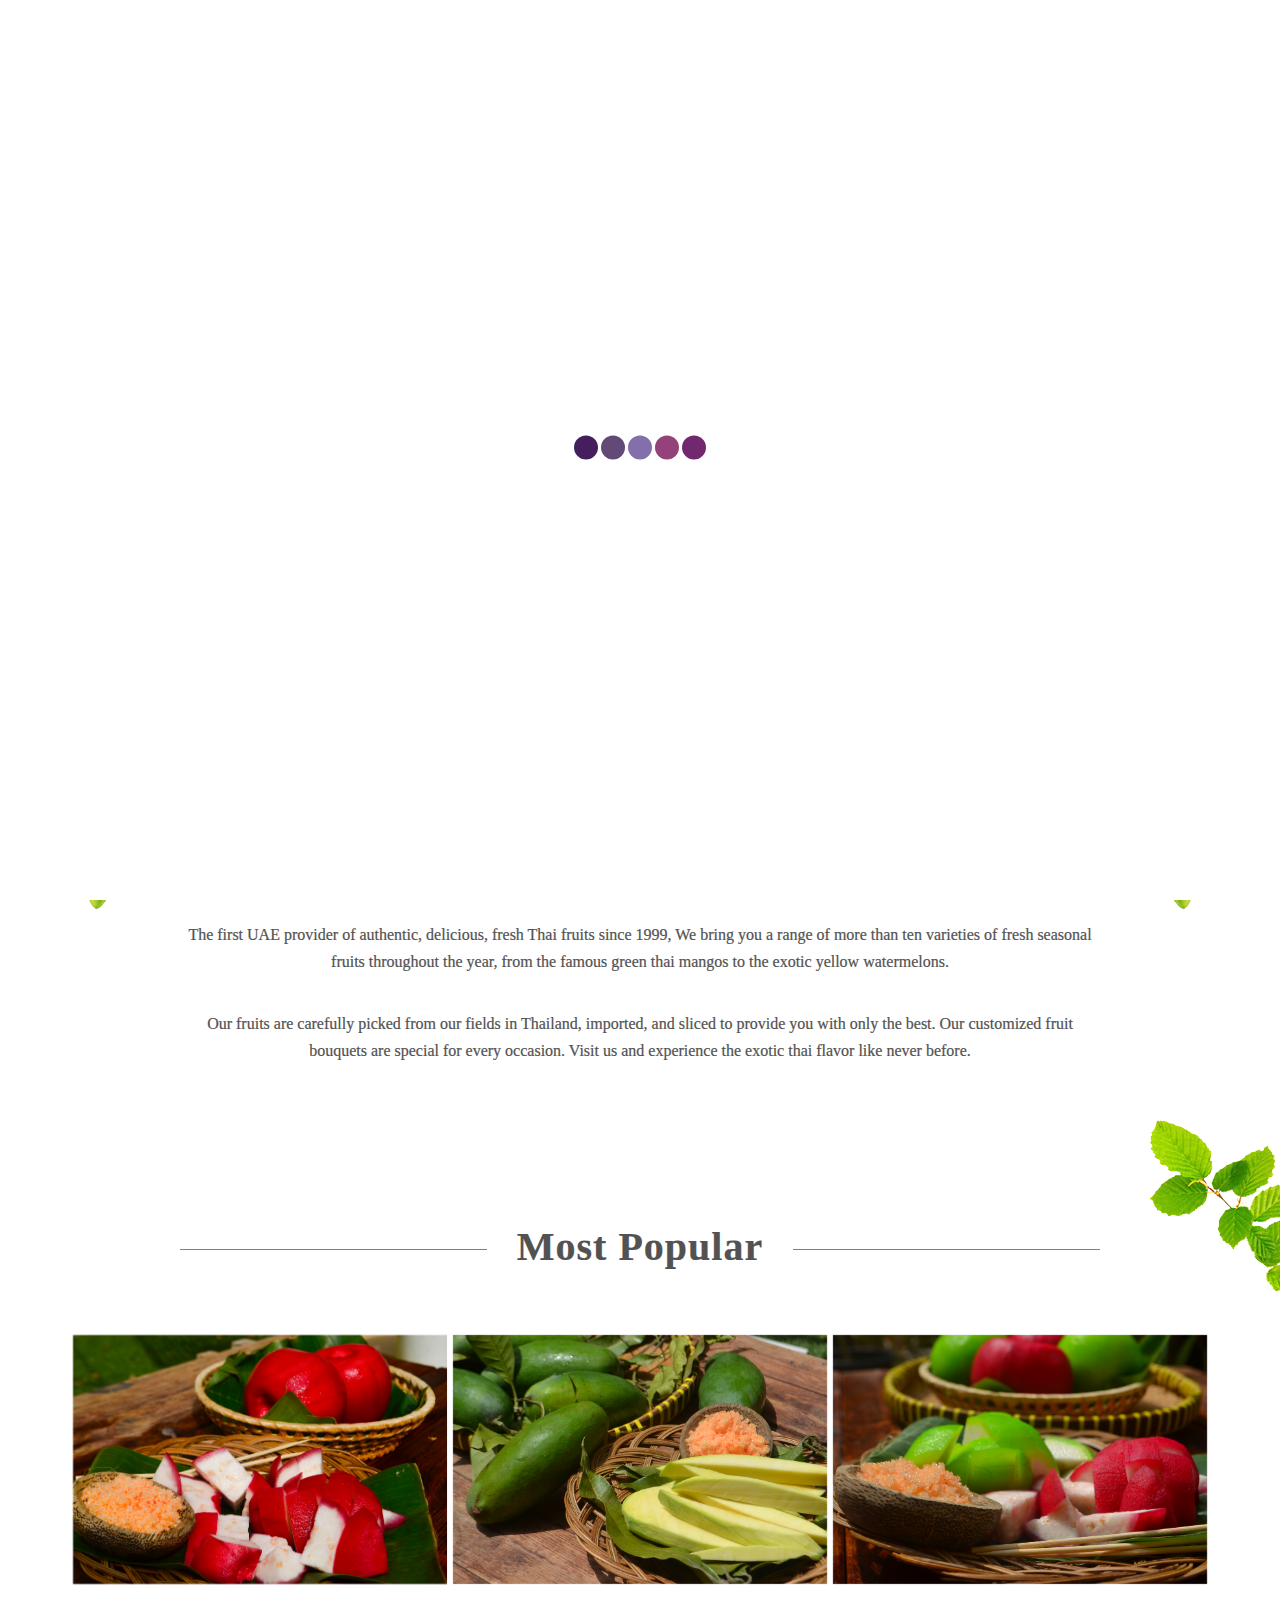
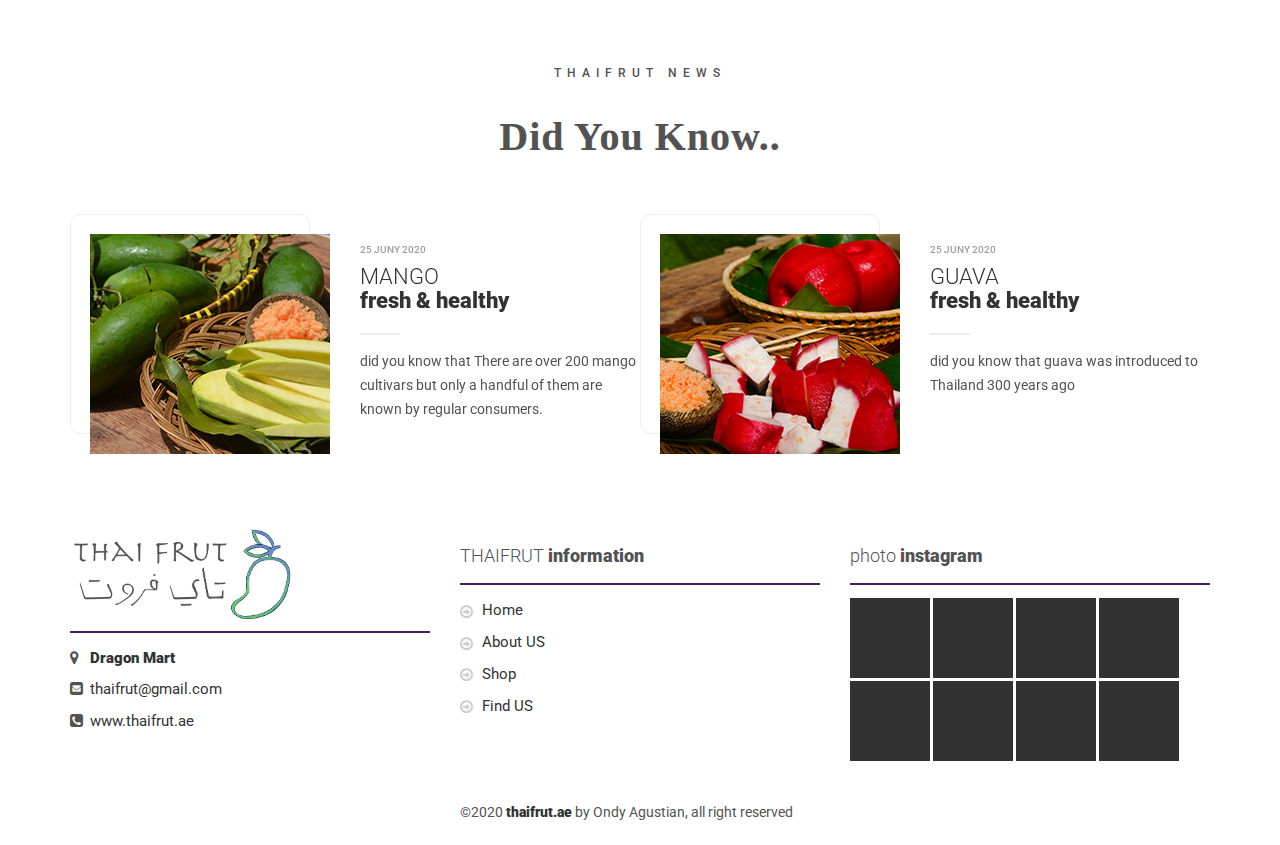
==== commit 98b75994: "Update index.html" ====
--- a/index.html
+++ b/index.html
@@ -277,7 +277,7 @@
                         <div class="row">
                             <div class="col-md-4 col-sm-12 footer-widget">
                                 <div class="main-logo">
-                                    <a href="index.html"> <img alt="" src="assets/img/logo/main-logo.png" />  </a>
+                                    <a href="index.html"> <img alt="" src="assets/img/logo/main-logo-1.png" />  </a>
                                     <!-- <span class="medium-font">FRUITS STORE</span>-->
                                 </div>
                                 <span class="divider-2"></span>
@@ -309,6 +309,8 @@
                                     <li> <a href="#"> <img src="assets/img/extra/80x80-2.jpg" alt="" /> </a> </li>
                                     <li> <a href="#"> <img src="assets/img/extra/80x80-3.jpg" alt="" /> </a> </li>
                                     <li> <a href="#"> <img src="assets/img/extra/80x80-4.jpg" alt="" /> </a> </li>
+                                    <li> <a href="#"> <img src="assets/img/extra/80x80-5.jpg" alt="" /> </a> </li>
+                                    <li> <a href="#"> <img src="assets/img/extra/80x80-6.jpg" alt="" /> </a> </li>
                                     <li> <a href="#"> <img src="assets/img/extra/80x80-5.jpg" alt="" /> </a> </li>
                                     <li> <a href="#"> <img src="assets/img/extra/80x80-6.jpg" alt="" /> </a> </li>
                                 </ul>
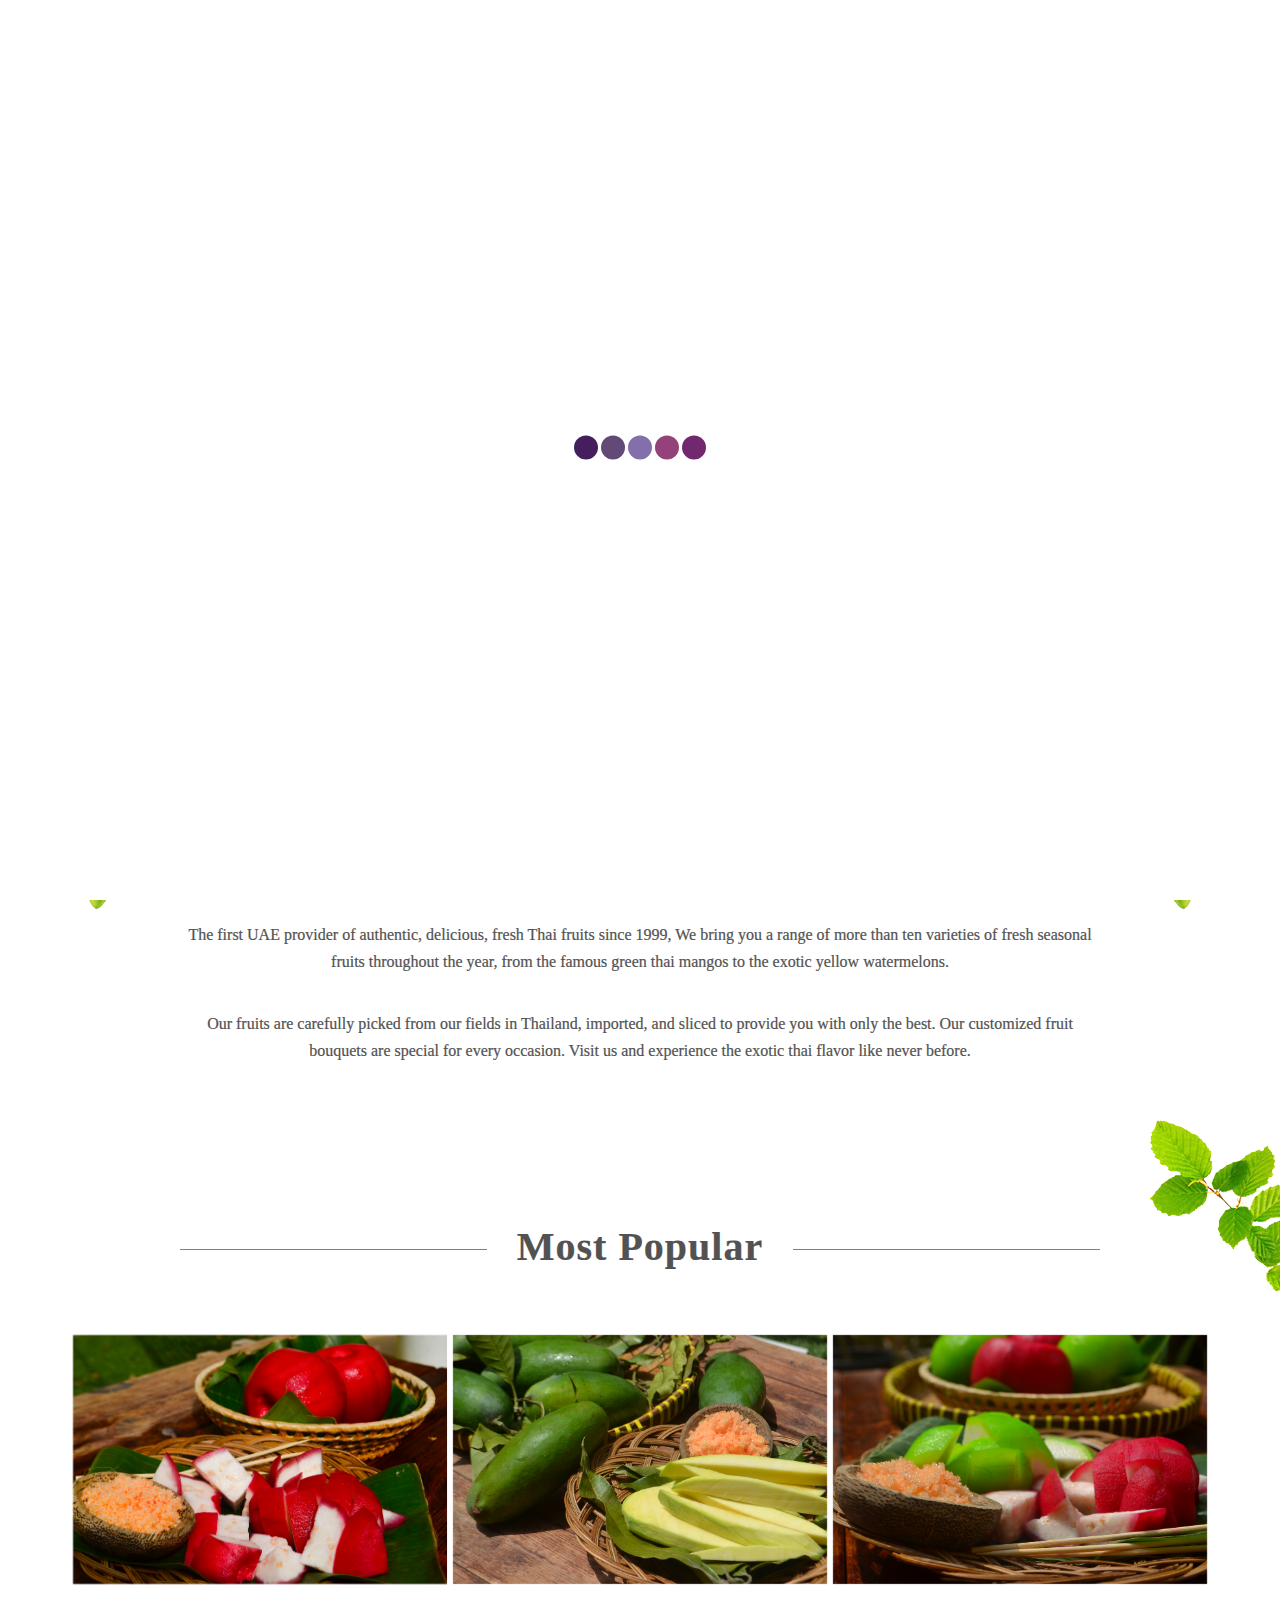
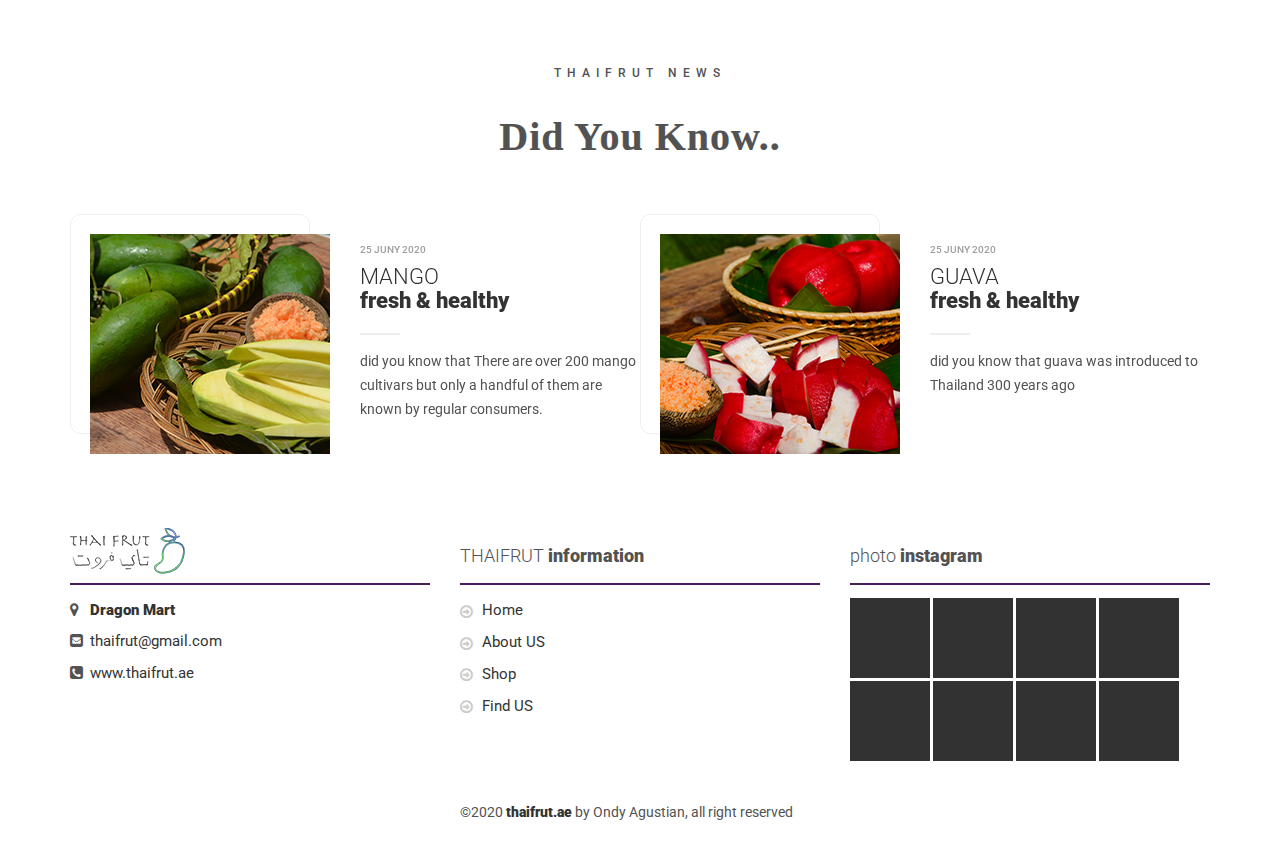
==== commit 1bf679f7: "Update index.html" ====
--- a/index.html
+++ b/index.html
@@ -277,7 +277,7 @@
                         <div class="row">
                             <div class="col-md-4 col-sm-12 footer-widget">
                                 <div class="main-logo">
-                                    <a href="index.html"> <img alt="" src="assets/img/logo/main-logo-1.png" />  </a>
+                                    <a href="index.html"> <img alt="" src="assets/img/logo/main-logo.png" />  </a>
                                     <!-- <span class="medium-font">FRUITS STORE</span>-->
                                 </div>
                                 <span class="divider-2"></span>
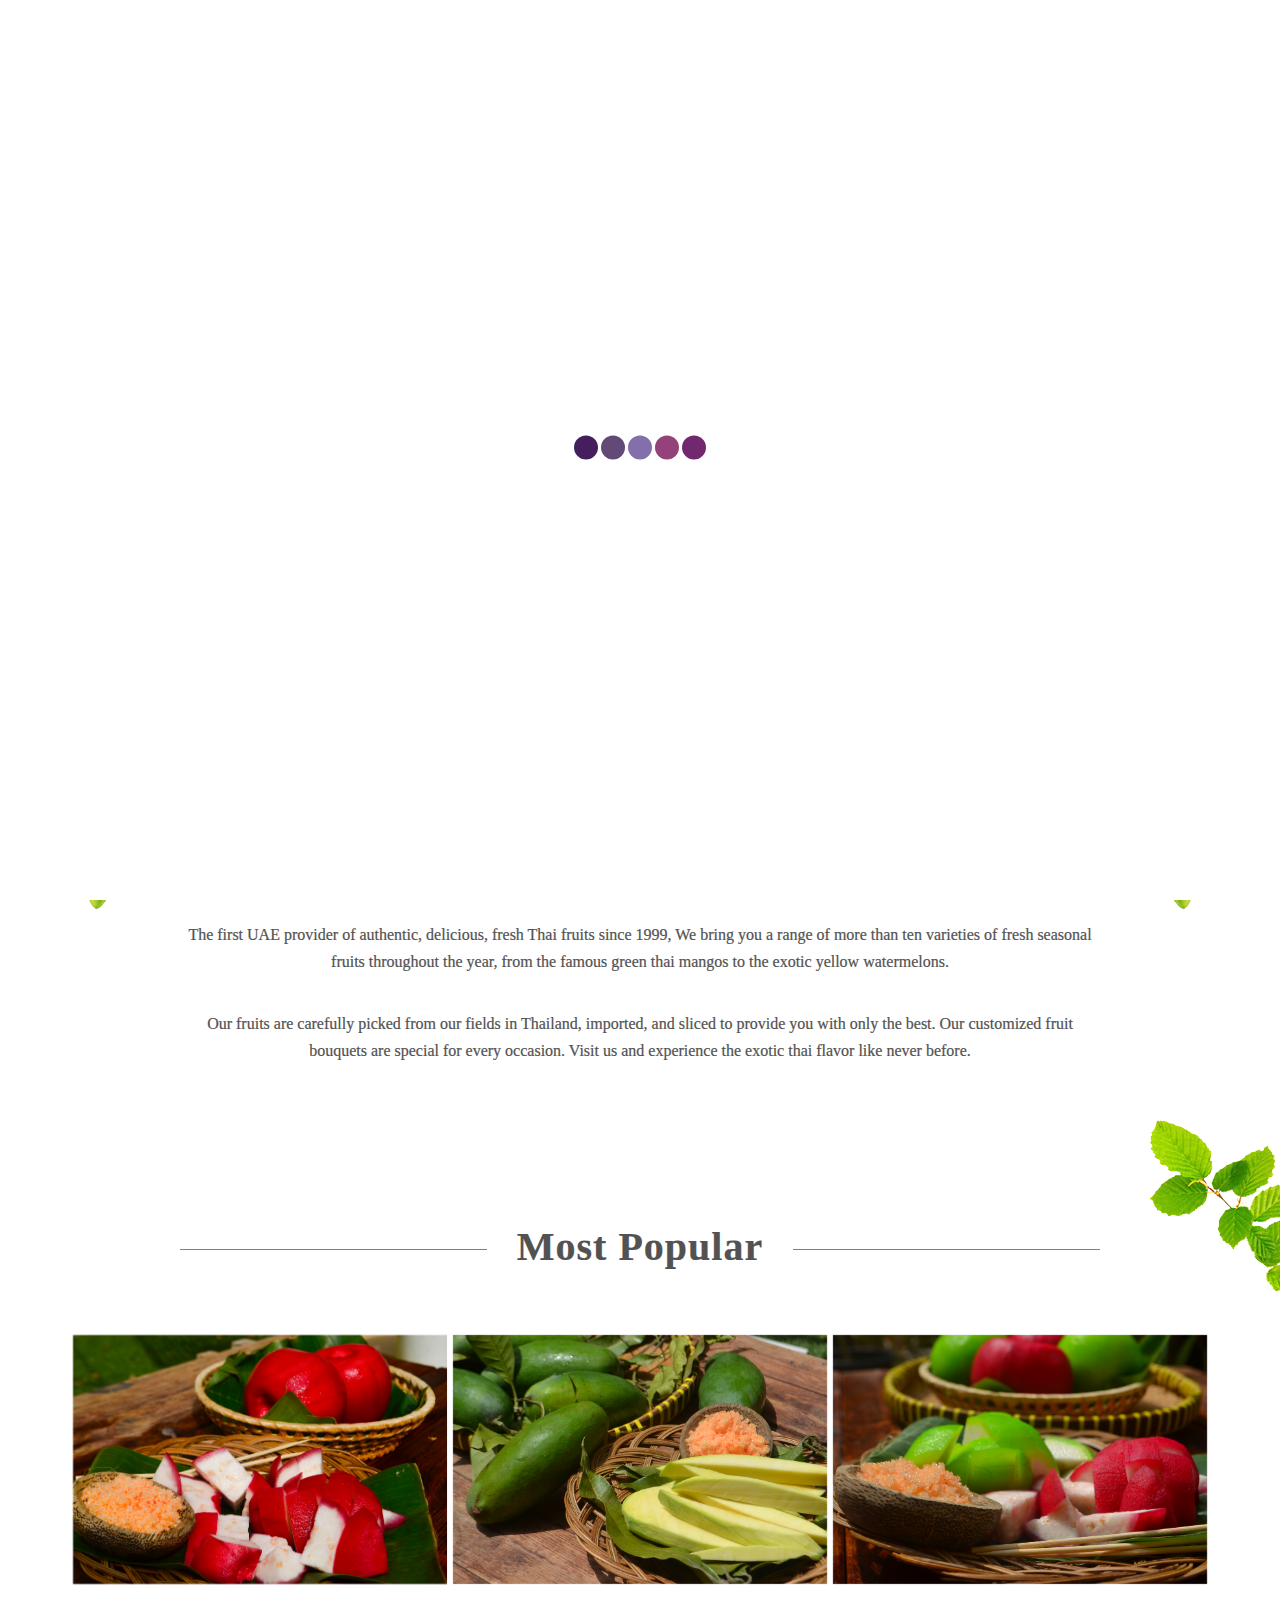
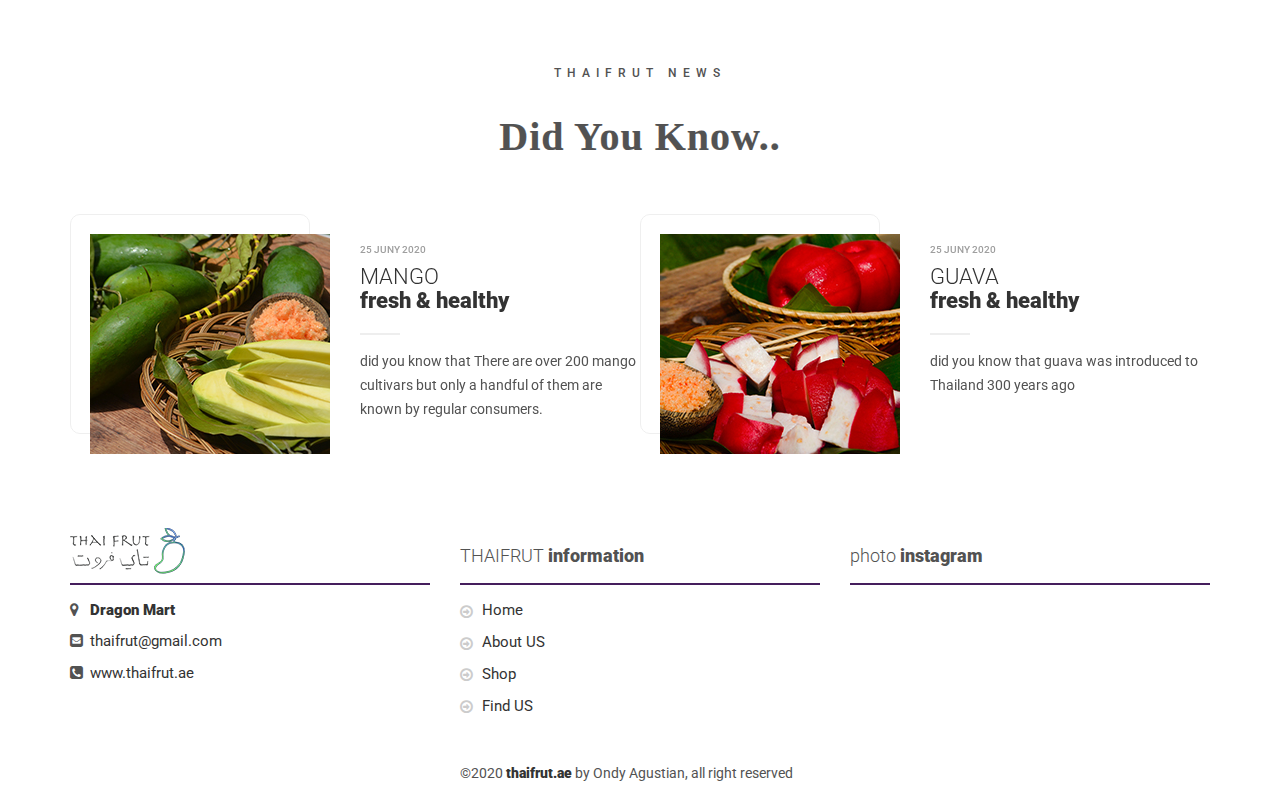
==== commit d1d7806a: "Update index.html" ====
--- a/index.html
+++ b/index.html
@@ -75,7 +75,7 @@
                                 </li> 
                                 <li><a href="about-us.html">About Us</a></li>
                                 <li class="dropdown">
-                                    <a href="#" class="dropdown-toggle" role="button" aria-haspopup="true" >Shop</a>                                     
+                                    <a href="order-now.html" class="dropdown-toggle" role="button" aria-haspopup="true" >Order Now</a>                                     
                                 </li>
                                 
                                 
@@ -305,14 +305,8 @@
                                 <h2 class="title-1">  <span class="light-font">photo  </span> <strong>instagram </strong> </h2>
                                 <span class="divider-2"></span>
                                 <ul class="instagram-widget">
-                                    <li> <a href="#"> <img src="assets/img/extra/80x80-1.jpg" alt="" /> </a> </li>
-                                    <li> <a href="#"> <img src="assets/img/extra/80x80-2.jpg" alt="" /> </a> </li>
-                                    <li> <a href="#"> <img src="assets/img/extra/80x80-3.jpg" alt="" /> </a> </li>
-                                    <li> <a href="#"> <img src="assets/img/extra/80x80-4.jpg" alt="" /> </a> </li>
-                                    <li> <a href="#"> <img src="assets/img/extra/80x80-5.jpg" alt="" /> </a> </li>
-                                    <li> <a href="#"> <img src="assets/img/extra/80x80-6.jpg" alt="" /> </a> </li>
-                                    <li> <a href="#"> <img src="assets/img/extra/80x80-5.jpg" alt="" /> </a> </li>
-                                    <li> <a href="#"> <img src="assets/img/extra/80x80-6.jpg" alt="" /> </a> </li>
+                                    <script src="https://apps.elfsight.com/p/platform.js" defer></script>
+                                    <div class="elfsight-app-c70d7ed3-7ad1-4be6-a4b5-6a099865aff4"></div>
                                 </ul>
                             </div>
                         </div>
--- a/assets/css/theme.css
+++ b/assets/css/theme.css
@@ -4580,4 +4580,19 @@
   height: auto;
 }
 
-
+.blink {
+  animation: blink-animation 1s steps(5, start) infinite;
+  -webkit-animation: blink-animation 1s steps(5, start) infinite;
+}
+@keyframes blink-animation {
+  to {
+    visibility: hidden;
+  }
+}
+@-webkit-keyframes blink-animation {
+  to {
+    visibility: hidden;
+  }
+}
+
+
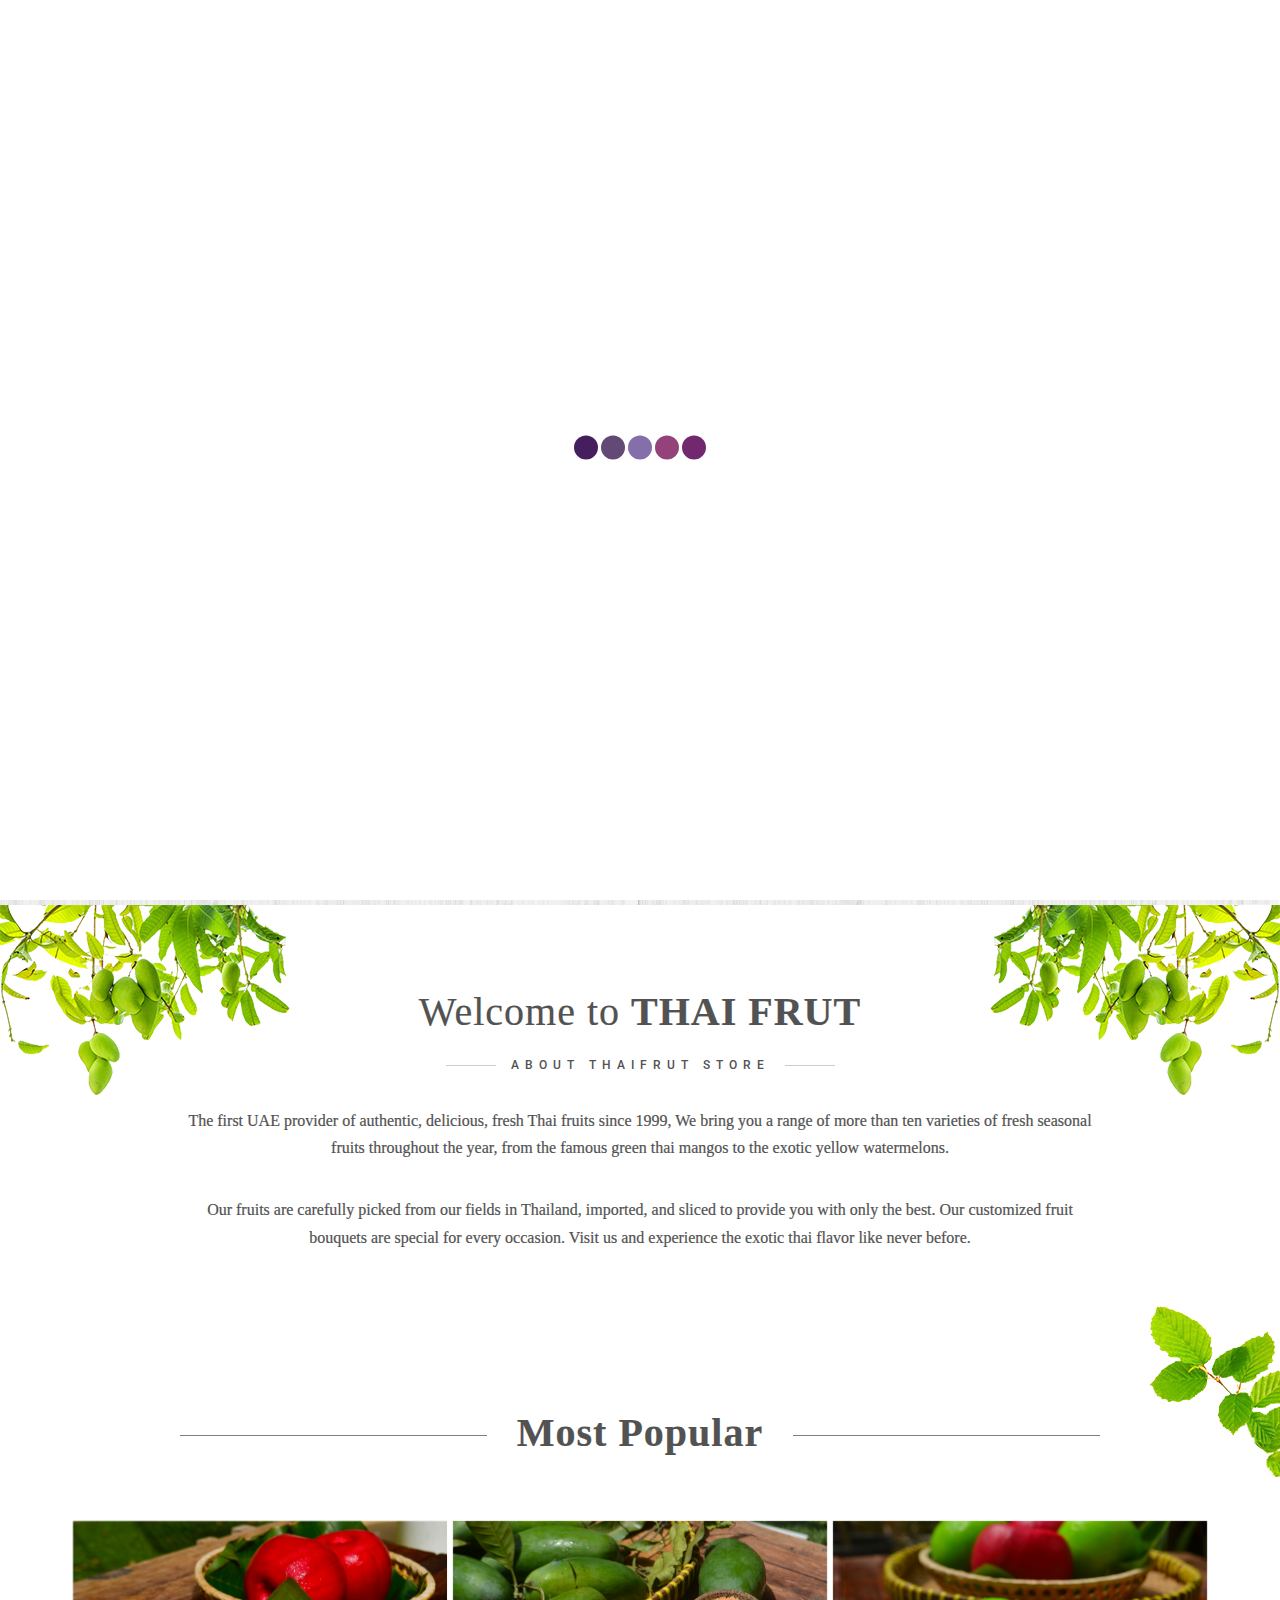
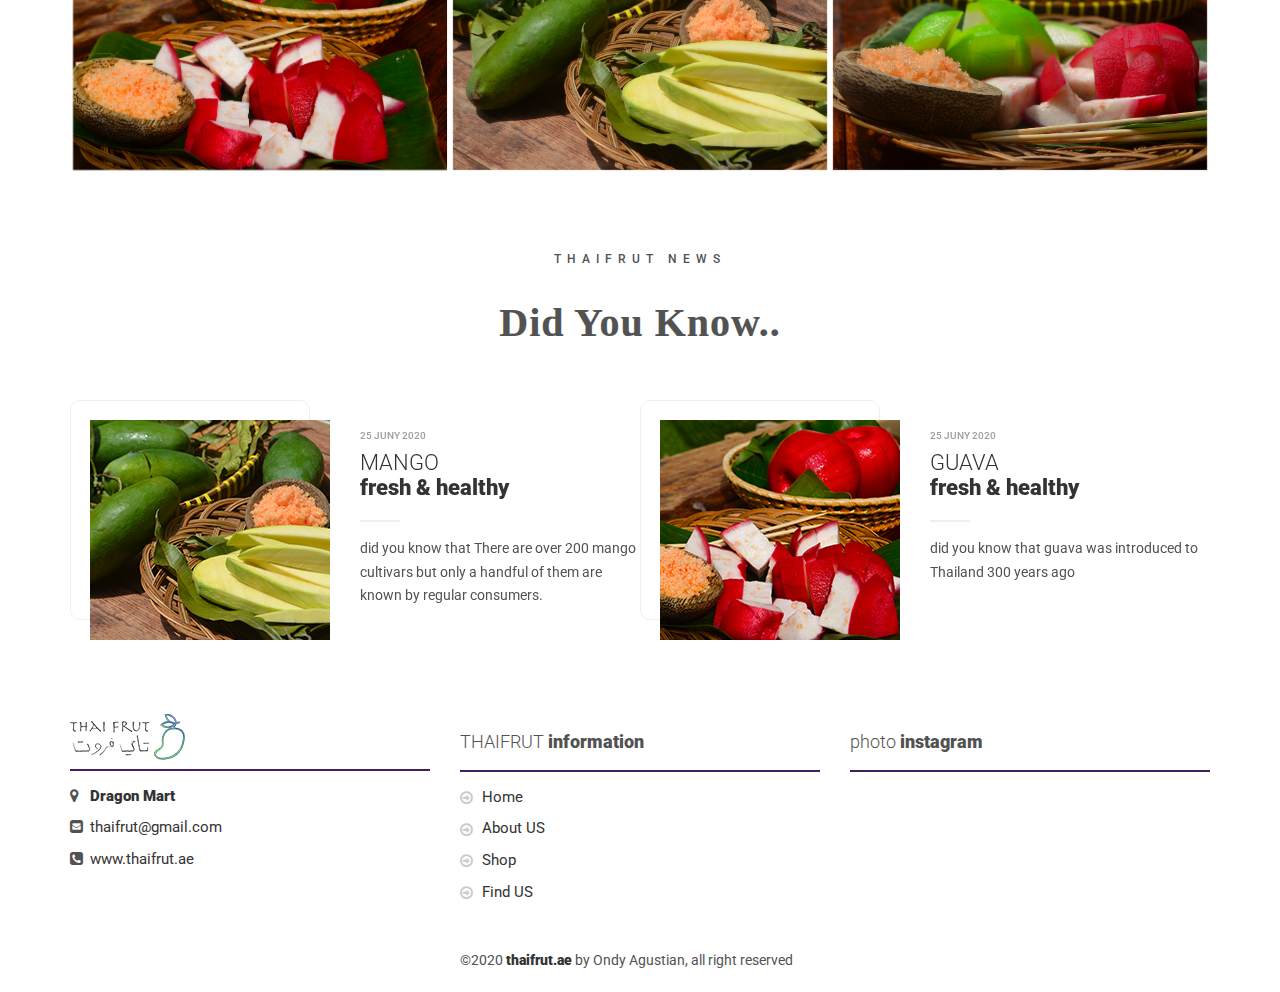
==== commit 6ca44e43: "Update index.html" ====
--- a/index.html
+++ b/index.html
@@ -75,7 +75,7 @@
                                 </li> 
                                 <li><a href="about-us.html">About Us</a></li>
                                 <li class="dropdown">
-                                    <a href="order-now.html" class="dropdown-toggle" role="button" aria-haspopup="true" >Order Now</a>                                     
+                                    <a href="order-now.html" class="dropdown-toggle blink" role="button" aria-haspopup="true" >Order Now</a>                                     
                                 </li>
                                 
                                 
@@ -105,7 +105,7 @@
             <section class="main-slide">
                 <div id="naturix-slider" class="owl-carousel nav-1">
                     <div class="item">                        
-                        <img alt=".." src="assets/img/slider/slide-1.jpg">
+                        <img alt=".." src="assets/img/slider/slide1.jpg">
                         <div class="tbl-wrp slide-1">
                             <div class="text-middle">
                                 <div class="tbl-cell">
@@ -119,7 +119,7 @@
                         </div>
                     </div>
                     <div class="item">                       
-                        <img alt=".." src="assets/img/slider/slide-3.jpg">
+                        <img alt=".." src="assets/img/slider/slide2.jpg">
                         <div class="tbl-wrp slide-1">
                             <div class="text-middle">
                                 <div class="tbl-cell">
--- a/assets/css/theme.css
+++ b/assets/css/theme.css
@@ -1440,7 +1440,7 @@
 
 /*--------- 1.12 Breadcrumb Starts ---------- */
 .breadcrumb-bg-1{
-    background-image: url("../img/extra/breadcrumb-1.png");
+    background-image: url("../img/extra/breadcrumb1.jpg");
     text-align: center;
     background-repeat: no-repeat;
     background-size: cover;
@@ -1448,7 +1448,7 @@
 }
 
 .breadcrumb-bg-2{
-    background-image: url("../img/extra/breadcrumb-2.jpg");
+    background-image: url("../img/extra/breadcrumb2.png");
     text-align: center;
     background-repeat: no-repeat;
     background-size: cover;
@@ -2890,11 +2890,11 @@
 }
 
 .green-banner .banner-box .btn {
-    background-color: #bf94da;
+    background-color: #cc202e;
 }
 
 .green-banner .banner-box .btn:hover, .green-banner .banner-box .btn:focus {
-    background-color: #451e5d;
+    background-color: #b91e2a;
 }
 
 .green-banner .title-sec {
@@ -2907,15 +2907,15 @@
 }
 
 .prod-banner.orange-banner {
-    background-color: #6ae988;
+    background-color: #2ab200;
 }
 
 .orange-banner .banner-box .btn {
-    background-color: #6ae988;
+    background-color: #2ab200;
 }
 
 .orange-banner .banner-box .btn:hover, .orange-banner .banner-box .btn:focus {
-    background-color: #29b44a;
+    background-color: #259b00;
 }
 
 .orange-banner .title-sec {
@@ -2923,6 +2923,28 @@
 }
 
 .orange-banner .title {
+    color: #333333;
+}
+
+
+.prod-banner.black-banner {
+    background-color: #451e5d;
+}
+
+.black-banner .banner-box .btn {
+    background-color: #451e5d;
+}
+
+.black-banner .banner-box .btn:hover, .black-banner .banner-box .btn:focus {
+    background-color: #321644;
+}
+
+.black-banner .title-sec {
+    color: #95a200;
+}
+
+.black-banner .title {
+    text-align: right;
     color: #333333;
 }
 
